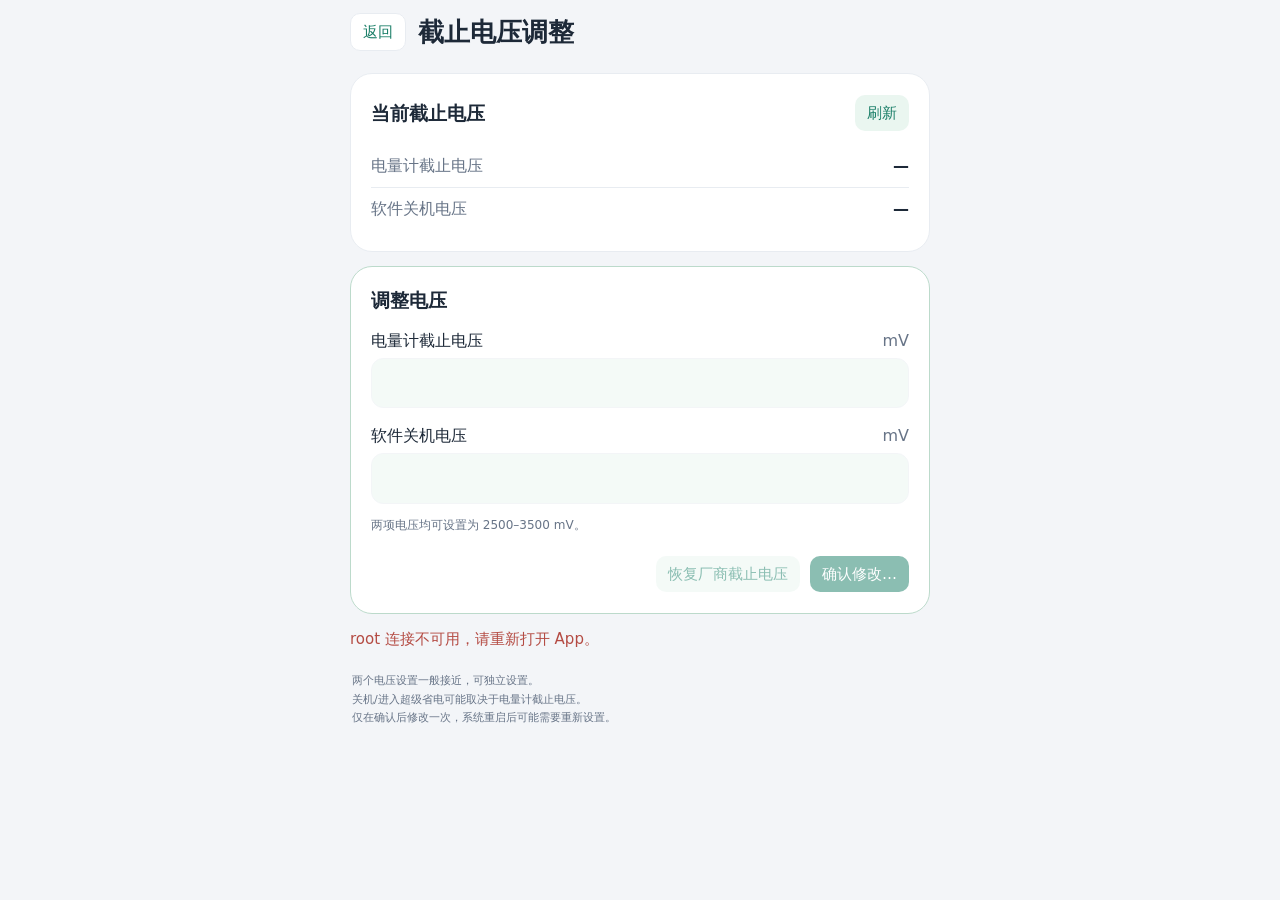
==== src/main/assets/webroot/cutoff/index.html @ ad28bd22 "发布 ACol 电池 1.3 源码" ====
<!doctype html>
<html lang="zh-CN">
<head>
  <meta charset="utf-8">
  <meta name="viewport" content="width=device-width,initial-scale=1,viewport-fit=cover">
  <meta name="color-scheme" content="light">
  <title>截止电压调整</title>
  <link rel="stylesheet" href="style.css?v=acol-1.3">
</head>
<body>
  <main>
    <header><div class="page-heading"><a class="back" href="../index.html">返回</a><h1>截止电压调整</h1></div></header>
    <section class="card" aria-labelledby="liveTitle">
      <div class="section-title"><h2 id="liveTitle">当前截止电压</h2><button id="refresh" type="button">刷新</button></div>
      <dl>
        <div><dt>电量计截止电压</dt><dd id="termLive">—</dd></div>
        <div><dt>软件关机电压</dt><dd id="shutdownLive">—</dd></div>
      </dl>
    </section>
    <section class="card primary" aria-labelledby="editTitle">
      <h2 id="editTitle">调整电压</h2>
      <form id="voltageForm">
        <label for="termInput">电量计截止电压 <span>mV</span></label>
        <input id="termInput" type="number" inputmode="numeric" min="2500" max="3500" step="1" required disabled>
        <label for="shutdownInput">软件关机电压 <span>mV</span></label>
        <input id="shutdownInput" type="number" inputmode="numeric" min="2500" max="3500" step="1" required disabled>
        <p class="note">两项电压均可设置为 2500–3500 mV。</p>
        <div class="actions"><button id="restore" type="button" disabled>恢复厂商截止电压</button><button id="apply" class="accent" type="submit" disabled>确认修改…</button></div>
      </form>
    </section>
    <p id="message" role="status" aria-live="polite"></p>
    <footer>两个电压设置一般接近，可独立设置。<br>关机/进入超级省电可能取决于电量计截止电压。<br>仅在确认后修改一次，系统重启后可能需要重新设置。</footer>
  </main>
  <dialog id="confirmation" aria-labelledby="confirmTitle">
    <h2 id="confirmTitle"></h2><p id="confirmText"></p>
    <div class="dialog-actions"><button id="cancel" type="button">取消</button><button id="confirm" class="accent" type="button">确定</button></div>
  </dialog>
  <dialog id="lowVoltageConfirmation" aria-labelledby="lowVoltageTitle">
    <h2 id="lowVoltageTitle">低电压风险确认</h2><p id="lowVoltageText"></p>
    <div class="dialog-actions"><button id="lowVoltageCancel" type="button">取消</button><button id="lowVoltageConfirm" type="button">确认应用</button></div>
  </dialog>
  <script type="module" src="app.js?v=acol-1.3"></script>
</body>
</html>
---- src/main/assets/webroot/cutoff/style.css ----
:root{font-family:system-ui,-apple-system,"Noto Sans SC",sans-serif;color:#1d2938;background:#f3f5f8;--card:#fff;--muted:#677487;--line:#e8ecf1;--accent:#197e67;--subtle:#eaf6f0;color-scheme:light}
*{box-sizing:border-box}body{margin:0}main{max-width:620px;margin:auto;padding:8px 20px calc(30px + env(safe-area-inset-bottom))}header{margin-bottom:25px}.eyebrow{font-size:12px;letter-spacing:.12em;color:var(--accent);font-weight:700}h1{font-size:28px;margin:10px 0}h2{font-size:17px;margin:0}.intro,.note,footer{color:var(--muted);line-height:1.65}.intro{font-size:14px}.card{background:var(--card);border:1px solid var(--line);border-radius:22px;padding:23px;margin-bottom:16px}.primary{border-color:#bcdacb}.section-title{display:flex;justify-content:space-between;align-items:center}button{font:inherit;font-size:13px;border:0;border-radius:10px;background:var(--subtle);color:var(--accent);padding:11px 15px;cursor:pointer}button:disabled,input:disabled{opacity:.5}input:focus-visible{outline:3px solid #5db39e;outline-offset:3px}button,button:focus,button:focus-visible,a:focus,a:focus-visible{outline:none;outline-offset:0}dl{margin:14px 0 0}dl>div{display:flex;justify-content:space-between;gap:14px;padding:13px 0;border-bottom:1px solid var(--line)}dl>div:last-child{border:0}dt{font-size:14px;color:var(--muted)}dd{font-size:14px;font-weight:600;margin:0;text-align:right}label{display:block;font-size:14px;margin:20px 0 8px}label span{float:right;color:var(--muted)}input[type=number]{width:100%;font:inherit;font-size:22px;color:inherit;background:var(--subtle);border:1px solid var(--line);border-radius:12px;padding:12px 14px}.note{font-size:12px;margin:12px 0 0}.actions,.dialog-actions{display:flex;gap:12px;justify-content:flex-end;margin-top:24px}.actions{flex-wrap:wrap}.dialog-actions{justify-content:space-between}.accent{background:var(--accent);color:white}#message{white-space:pre-wrap;font-size:13px;line-height:1.6;color:var(--accent)}#message.error{color:#b44b43}footer{font-size:11px;margin:22px 2px}dialog{color:inherit;background:var(--card);border:1px solid var(--line);border-radius:22px;padding:24px;width:min(390px,calc(100% - 36px));box-shadow:0 20px 90px #0003}dialog::backdrop{background:#12213188;backdrop-filter:blur(4px)}dialog>p{font-size:14px;line-height:1.75;white-space:pre-line}
.page-heading{display:flex;align-items:center;gap:14px}.page-heading h1{font-size:24px}.back{display:inline-flex;align-items:center;justify-content:center;flex-shrink:0;text-decoration:none;font-size:13px;border:1px solid var(--line);border-radius:10px;background:#fff;color:var(--accent);padding:10px 14px}.back:focus-visible{outline:none}

html,body{height:100%;overflow:hidden;overscroll-behavior:none;-webkit-text-size-adjust:100%;text-size-adjust:100%}
body{position:fixed;inset:0}
main{height:100vh;height:100dvh;overflow:hidden}

*{-webkit-tap-highlight-color:transparent;-webkit-touch-callout:none}body{-webkit-user-select:none;user-select:none}input{-webkit-user-select:text;user-select:text}

.dialog-actions button{color:#fff;font-weight:600;transition:none;appearance:none}
.dialog-actions #confirm,.dialog-actions #lowVoltageConfirm{background:#c4443f}
.dialog-actions #cancel,.dialog-actions #lowVoltageCancel{background:#078267}
.dialog-actions button:disabled{opacity:1}

/* Larger controls and tighter spacing; keep the fixed page height. */
header{margin-bottom:16px;padding-top:8px}
.page-heading{gap:12px}
.page-heading h1{font-size:26px;line-height:1.25;margin:8px 0}
h2{font-size:19px;line-height:1.3}
.card{padding:21.5px 20px;margin-bottom:14px}
button{font-size:15px;line-height:1.2;padding:9px 12px}
.back{font-size:15px;line-height:1.2;padding:9px 12px}
dl>div{gap:10px;padding:10px 0}
dt,dd{font-size:16px;line-height:1.35}
label{font-size:16px;line-height:1.3;margin:18px 0 6px}
input[type=number]{font-size:24px;line-height:1.2;padding:10px 14px}
.actions,.dialog-actions{gap:10px;margin-top:20px}
#message{font-size:15px;line-height:1.4}
dialog{padding:22px}
dialog>p{font-size:16px;line-height:1.6}

dt{white-space:nowrap}
dd .voltage-value{font-size:18px;line-height:1.5;white-space:nowrap}
dd .voltage-mode{font-size:15px;line-height:1.2;white-space:nowrap;margin-left:6px}
dd .voltage-mode::before{content:'· '}
@media(max-width:360px){
  dl>div{align-items:center;padding-top:8px;padding-bottom:8px}
  dd .voltage-value{display:block;line-height:1.2}
  dd .voltage-mode{display:block;margin:2px 0 0}
  dd .voltage-mode::before{content:none}
}

main{padding-top:0}
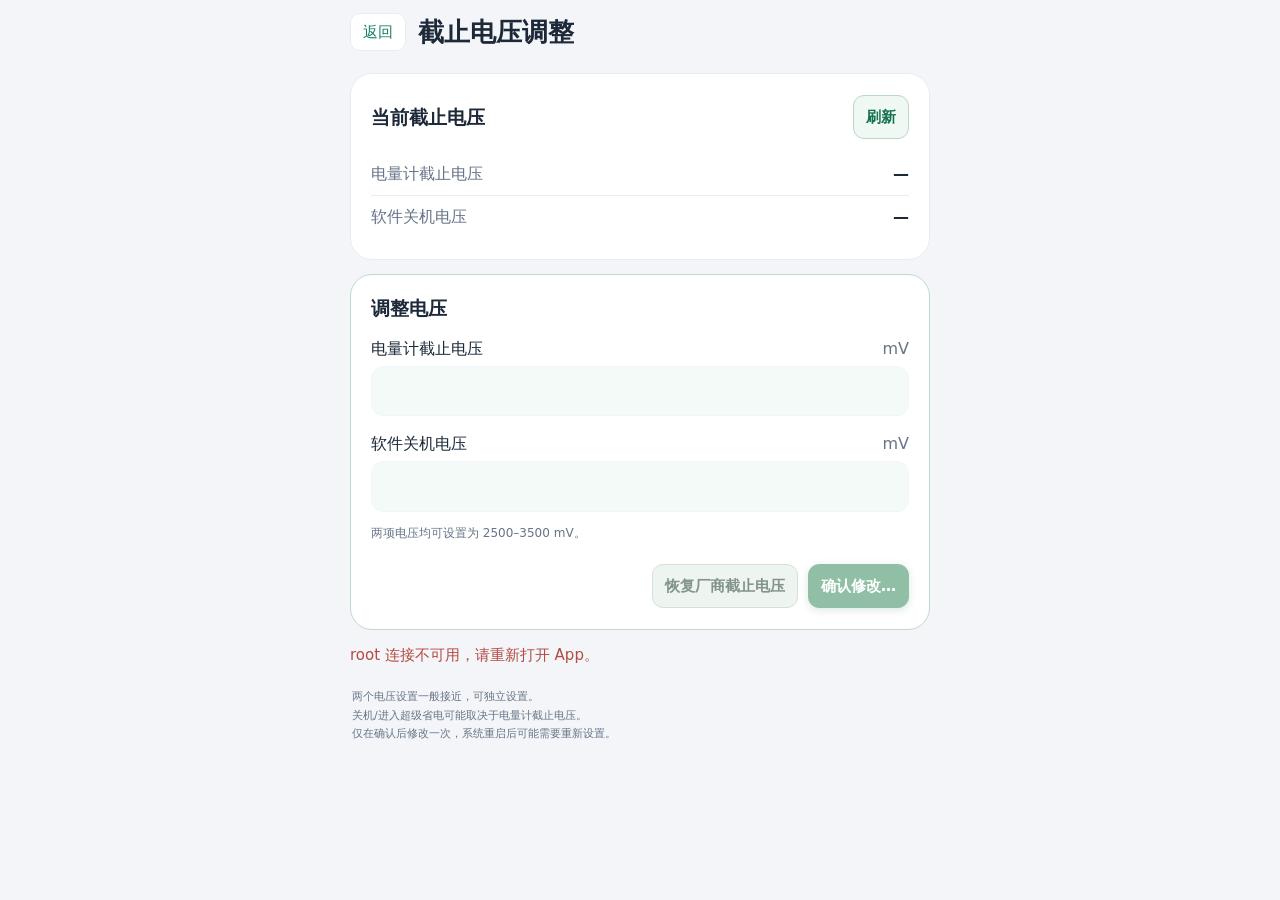
==== commit 3c1e3406: "发布 ACol 电池 1.3.2 源码" ====
--- a/src/main/assets/webroot/cutoff/index.html
+++ b/src/main/assets/webroot/cutoff/index.html
@@ -3,9 +3,10 @@
 <head>
   <meta charset="utf-8">
   <meta name="viewport" content="width=device-width,initial-scale=1,viewport-fit=cover">
-  <meta name="color-scheme" content="light">
+  <meta name="color-scheme" content="light dark">
+  <script>try{const p=JSON.parse(localStorage.getItem('acol.theme.preference'));document.documentElement.dataset.theme=(p?.step==='auto'||!p?.step)?(matchMedia('(prefers-color-scheme: dark)').matches?'dark':'light'):(p.dark?'dark':'light')}catch{document.documentElement.dataset.theme=matchMedia('(prefers-color-scheme: dark)').matches?'dark':'light'}</script>
   <title>截止电压调整</title>
-  <link rel="stylesheet" href="style.css?v=acol-1.3">
+  <link rel="stylesheet" href="style.css?v=acol-1.3.2">
 </head>
 <body>
   <main>
@@ -21,9 +22,9 @@
       <h2 id="editTitle">调整电压</h2>
       <form id="voltageForm">
         <label for="termInput">电量计截止电压 <span>mV</span></label>
-        <input id="termInput" type="number" inputmode="numeric" min="2500" max="3500" step="1" required disabled>
+        <input id="termInput" type="number" inputmode="none" min="2500" max="3500" step="1" required readonly aria-haspopup="dialog" disabled>
         <label for="shutdownInput">软件关机电压 <span>mV</span></label>
-        <input id="shutdownInput" type="number" inputmode="numeric" min="2500" max="3500" step="1" required disabled>
+        <input id="shutdownInput" type="number" inputmode="none" min="2500" max="3500" step="1" required readonly aria-haspopup="dialog" disabled>
         <p class="note">两项电压均可设置为 2500–3500 mV。</p>
         <div class="actions"><button id="restore" type="button" disabled>恢复厂商截止电压</button><button id="apply" class="accent" type="submit" disabled>确认修改…</button></div>
       </form>
@@ -39,6 +40,12 @@
     <h2 id="lowVoltageTitle">低电压风险确认</h2><p id="lowVoltageText"></p>
     <div class="dialog-actions"><button id="lowVoltageCancel" type="button">取消</button><button id="lowVoltageConfirm" type="button">确认应用</button></div>
   </dialog>
-  <script type="module" src="app.js?v=acol-1.3"></script>
+  <dialog id="cutoffKeypad" class="numeric-keypad" aria-labelledby="cutoffKeypadTitle">
+    <div class="keypad-heading"><h3 id="cutoffKeypadTitle">修改电压</h3><div class="keypad-heading-actions"><small id="cutoffKeypadRange" class="keypad-range"></small><button id="cutoffKeypadCancel" type="button" aria-label="取消修改">取消</button><button id="cutoffKeypadApply" class="keypad-apply" type="button">确认</button></div></div>
+    <div class="keypad-readout"><output id="cutoffKeypadValue"></output><span>mV</span></div>
+    <p id="cutoffKeypadError" class="keypad-error" role="status" hidden></p>
+    <div class="keypad-grid"><button type="button" data-key="sign" aria-label="切换正负号">−</button><button type="button" data-key="clear">清空</button><button type="button" data-key="backspace" aria-label="退格">⌫</button><button type="button" data-key="1">1</button><button type="button" data-key="2">2</button><button type="button" data-key="3">3</button><button type="button" data-key="4">4</button><button type="button" data-key="5">5</button><button type="button" data-key="6">6</button><button type="button" data-key="7">7</button><button type="button" data-key="8">8</button><button type="button" data-key="9">9</button><button type="button" data-key="00">00</button><button type="button" data-key="0">0</button><button type="button" data-key="dot">.</button></div>
+  </dialog>
+  <script type="module" src="app.js?v=acol-1.3.2"></script>
 </body>
 </html>
--- a/src/main/assets/webroot/cutoff/style.css
+++ b/src/main/assets/webroot/cutoff/style.css
@@ -1,4 +1,4 @@
-:root{font-family:system-ui,-apple-system,"Noto Sans SC",sans-serif;color:#1d2938;background:#f3f5f8;--card:#fff;--muted:#677487;--line:#e8ecf1;--accent:#197e67;--subtle:#eaf6f0;color-scheme:light}
+:root{font-family:system-ui,-apple-system,"Noto Sans SC",sans-serif;color:#1d2938;background:#f3f5f8;--card:#fff;--muted:#677487;--line:#e8ecf1;--accent:#197e67;--subtle:#eaf6f0;color-scheme:light dark}
 *{box-sizing:border-box}body{margin:0}main{max-width:620px;margin:auto;padding:8px 20px calc(30px + env(safe-area-inset-bottom))}header{margin-bottom:25px}.eyebrow{font-size:12px;letter-spacing:.12em;color:var(--accent);font-weight:700}h1{font-size:28px;margin:10px 0}h2{font-size:17px;margin:0}.intro,.note,footer{color:var(--muted);line-height:1.65}.intro{font-size:14px}.card{background:var(--card);border:1px solid var(--line);border-radius:22px;padding:23px;margin-bottom:16px}.primary{border-color:#bcdacb}.section-title{display:flex;justify-content:space-between;align-items:center}button{font:inherit;font-size:13px;border:0;border-radius:10px;background:var(--subtle);color:var(--accent);padding:11px 15px;cursor:pointer}button:disabled,input:disabled{opacity:.5}input:focus-visible{outline:3px solid #5db39e;outline-offset:3px}button,button:focus,button:focus-visible,a:focus,a:focus-visible{outline:none;outline-offset:0}dl{margin:14px 0 0}dl>div{display:flex;justify-content:space-between;gap:14px;padding:13px 0;border-bottom:1px solid var(--line)}dl>div:last-child{border:0}dt{font-size:14px;color:var(--muted)}dd{font-size:14px;font-weight:600;margin:0;text-align:right}label{display:block;font-size:14px;margin:20px 0 8px}label span{float:right;color:var(--muted)}input[type=number]{width:100%;font:inherit;font-size:22px;color:inherit;background:var(--subtle);border:1px solid var(--line);border-radius:12px;padding:12px 14px}.note{font-size:12px;margin:12px 0 0}.actions,.dialog-actions{display:flex;gap:12px;justify-content:flex-end;margin-top:24px}.actions{flex-wrap:wrap}.dialog-actions{justify-content:space-between}.accent{background:var(--accent);color:white}#message{white-space:pre-wrap;font-size:13px;line-height:1.6;color:var(--accent)}#message.error{color:#b44b43}footer{font-size:11px;margin:22px 2px}dialog{color:inherit;background:var(--card);border:1px solid var(--line);border-radius:22px;padding:24px;width:min(390px,calc(100% - 36px));box-shadow:0 20px 90px #0003}dialog::backdrop{background:#12213188;backdrop-filter:blur(4px)}dialog>p{font-size:14px;line-height:1.75;white-space:pre-line}
 .page-heading{display:flex;align-items:center;gap:14px}.page-heading h1{font-size:24px}.back{display:inline-flex;align-items:center;justify-content:center;flex-shrink:0;text-decoration:none;font-size:13px;border:1px solid var(--line);border-radius:10px;background:#fff;color:var(--accent);padding:10px 14px}.back:focus-visible{outline:none}
 
@@ -12,6 +12,19 @@
 .dialog-actions #confirm,.dialog-actions #lowVoltageConfirm{background:#c4443f}
 .dialog-actions #cancel,.dialog-actions #lowVoltageCancel{background:#078267}
 .dialog-actions button:disabled{opacity:1}
+
+:root[data-theme=dark]{color-scheme:dark;color:#e8f1ea;background:#000;--card:#080b09;--muted:#9aac9f;--line:#1b2920;--accent:#67dfa0;--subtle:#0c1b12}
+:root[data-theme=dark] body,:root[data-theme=dark] main{background:#000;color:#e8f1ea}
+:root[data-theme=dark] .card,:root[data-theme=dark] dialog{background:#080b09;border-color:#1b2920;color:#e8f1ea;box-shadow:none}
+:root[data-theme=dark] button,:root[data-theme=dark] .back{background:#0b110d;border-color:#23362a;color:#e8f1ea}
+:root[data-theme=dark] input[type=number]{background:#0a100c;border-color:#294333;color:#e8f1ea}
+:root[data-theme=dark] dl>div,:root[data-theme=dark] .line{border-color:#1d2a21}
+:root[data-theme=dark] .primary{border-color:#245638}
+:root[data-theme=dark] .intro,:root[data-theme=dark] .note,:root[data-theme=dark] footer,:root[data-theme=dark] dt{color:#9aac9f}
+:root[data-theme=dark] .page-heading h1,:root[data-theme=dark] h2,:root[data-theme=dark] h3{color:#e8f1ea}
+:root[data-theme=dark] #message{color:#75dfa4}
+:root[data-theme=dark] #message.error{color:#ff928b}
+:root[data-theme=dark] dialog::backdrop{background:#000b}
 
 /* Larger controls and tighter spacing; keep the fixed page height. */
 header{margin-bottom:16px;padding-top:8px}
@@ -42,3 +55,41 @@
 }
 
 main{padding-top:0}
+
+.section-title button,.actions>button{min-height:44px;border:1px solid #b8d8c8;border-radius:11px;font-weight:600}
+.section-title button{background:#f0f8f3;color:#16734f}
+.actions>#restore{background:#f0f8f3;color:#176e4d;border-color:#a9d1bb}
+.actions>#apply,.actions>#apply:active{background:#168255;color:#fff;border-color:#168255;box-shadow:0 2px 8px #087e4a36}
+.actions>button:active,.section-title button:active{filter:brightness(.92)}
+.actions>button:disabled{opacity:.78;box-shadow:none;cursor:default}
+.actions>#restore:disabled{background:#e9f2ec;color:#60766a;border-color:#c6d8cc}
+.actions>#apply:disabled{background:#72ae8e;color:#fff;border-color:#72ae8e}
+
+:root[data-theme=dark] .section-title button,:root[data-theme=dark] .actions>#restore{background:#102319;color:#b8e4c7;border-color:#397651}
+:root[data-theme=dark] .actions>#apply,:root[data-theme=dark] .actions>#apply:active{background:#67dfa0;color:#06140b;border-color:#67dfa0;box-shadow:0 2px 10px #67dfa044}
+:root[data-theme=dark] .actions>#restore:disabled{background:#0c1710;color:#8da998;border-color:#294333}
+:root[data-theme=dark] .actions>#apply:disabled{background:#285e41;color:#d8f4e2;border-color:#397651}
+
+.numeric-keypad{position:fixed;inset:auto 0 0;margin:0 auto;width:min(100%,420px);max-width:100%;max-height:calc(100dvh - 12px);overflow-y:auto;border-radius:18px 18px 0 0;padding:14px 14px calc(24px + env(safe-area-inset-bottom));touch-action:manipulation;--accent:#197e67;--subtle:#eaf6f0}
+.keypad-heading{display:flex;align-items:center;justify-content:space-between;gap:10px;margin-bottom:12px}
+.keypad-heading h3{font-size:14px;margin:0;min-width:0;flex:1}
+.keypad-heading-actions{display:flex;align-items:center;flex-shrink:0;gap:8px}
+.keypad-heading button{min-height:34px;padding:5px 10px;font-size:12px}
+.keypad-range{max-width:92px;color:var(--muted);font-size:10px;line-height:1.35;text-align:right;white-space:pre-line}
+.keypad-readout{display:flex;align-items:baseline;justify-content:flex-end;gap:8px;padding:10px 12px;margin-bottom:10px;border:1px solid #b8d8c8;border-radius:10px;background:var(--subtle)}
+.keypad-readout output{font-size:28px;line-height:1.4;font-weight:600;overflow:hidden;text-overflow:ellipsis}
+.keypad-readout span{font-size:13px;color:var(--muted)}
+.keypad-grid{display:grid;grid-template-columns:repeat(3,minmax(0,1fr));gap:6px}
+.keypad-grid button{min-height:44px;padding:6px;font-size:21px;border-radius:9px;background:var(--card);border:1px solid var(--line)}
+.keypad-grid button[data-key=clear]{font-size:13px}
+.keypad-grid button:nth-child(-n+3){background:#f6f8fb}
+.keypad-grid button:disabled{cursor:default;opacity:.28}
+.keypad-heading-actions #cutoffKeypadCancel{background:#f0f8f3;color:#176e4d;border-color:#a9d1bb}
+.keypad-heading-actions #cutoffKeypadApply,.keypad-heading-actions #cutoffKeypadApply:active{background:#168255;color:#fff;border-color:#168255;font-weight:600}
+.numeric-keypad .keypad-error{font-size:11px;line-height:1.5;color:#b44b43;margin:0 0 9px}
+:root[data-theme=dark] .numeric-keypad{--accent:#67dfa0;--subtle:#0c1b12}
+:root[data-theme=dark] .keypad-readout{background:#0c1b12;border-color:#245638}
+:root[data-theme=dark] .keypad-grid button{background:#0a100c;border-color:#294333;color:#e8f1ea}
+:root[data-theme=dark] .keypad-grid button:nth-child(-n+3){background:#101813}
+:root[data-theme=dark] .keypad-heading-actions #cutoffKeypadCancel{background:#102319;color:#b8e4c7;border-color:#397651}
+:root[data-theme=dark] .keypad-heading-actions #cutoffKeypadApply,:root[data-theme=dark] .keypad-heading-actions #cutoffKeypadApply:active{background:#67dfa0;color:#06140b;border-color:#67dfa0}
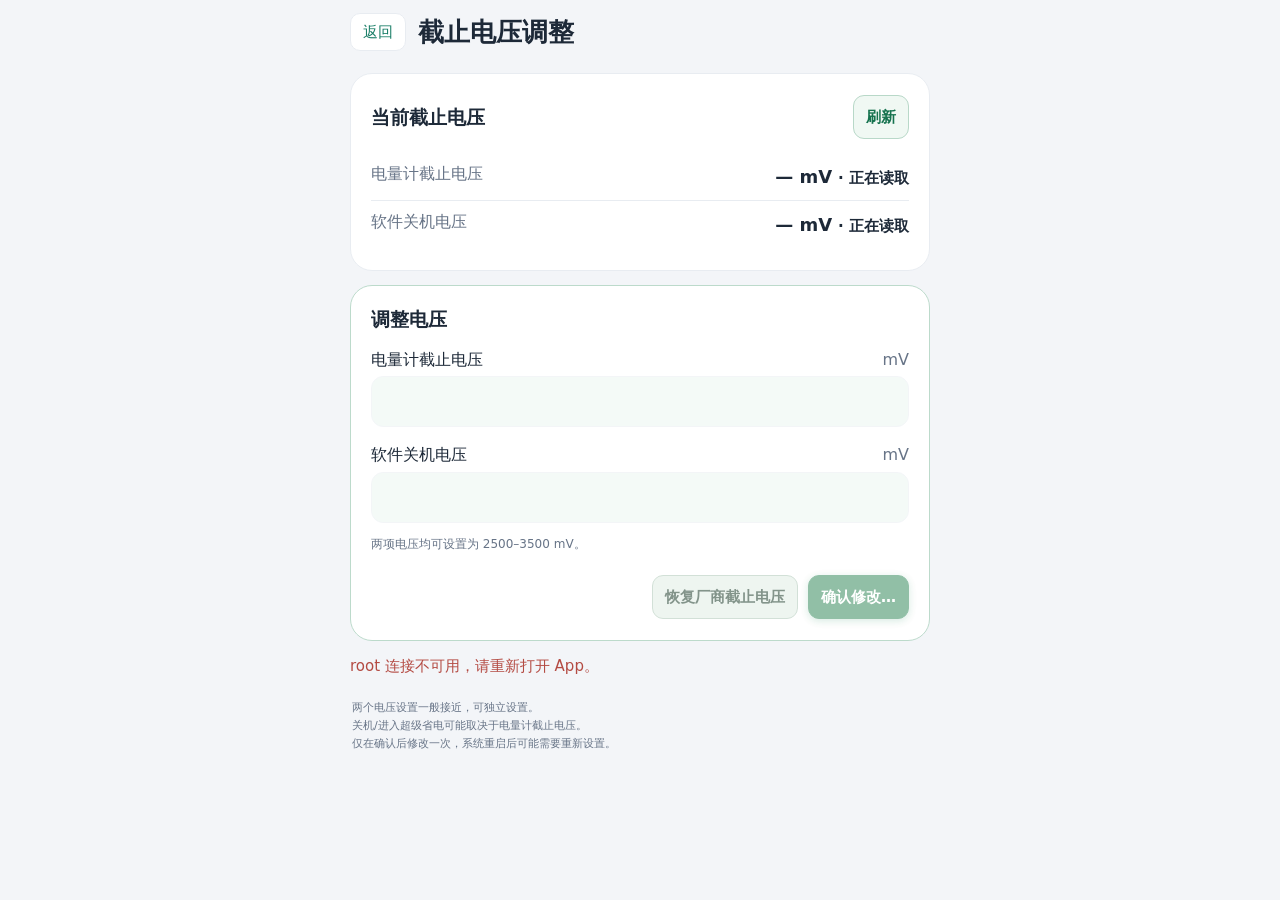
==== commit d2f685cc: "更新 ACol 电池源码和项目说明" ====
--- a/src/main/assets/webroot/cutoff/index.html
+++ b/src/main/assets/webroot/cutoff/index.html
@@ -1,51 +1,52 @@
-<!doctype html>
-<html lang="zh-CN">
-<head>
-  <meta charset="utf-8">
-  <meta name="viewport" content="width=device-width,initial-scale=1,viewport-fit=cover">
-  <meta name="color-scheme" content="light dark">
-  <script>try{const p=JSON.parse(localStorage.getItem('acol.theme.preference'));document.documentElement.dataset.theme=(p?.step==='auto'||!p?.step)?(matchMedia('(prefers-color-scheme: dark)').matches?'dark':'light'):(p.dark?'dark':'light')}catch{document.documentElement.dataset.theme=matchMedia('(prefers-color-scheme: dark)').matches?'dark':'light'}</script>
-  <title>截止电压调整</title>
-  <link rel="stylesheet" href="style.css?v=acol-1.3.2">
-</head>
-<body>
-  <main>
-    <header><div class="page-heading"><a class="back" href="../index.html">返回</a><h1>截止电压调整</h1></div></header>
-    <section class="card" aria-labelledby="liveTitle">
-      <div class="section-title"><h2 id="liveTitle">当前截止电压</h2><button id="refresh" type="button">刷新</button></div>
-      <dl>
-        <div><dt>电量计截止电压</dt><dd id="termLive">—</dd></div>
-        <div><dt>软件关机电压</dt><dd id="shutdownLive">—</dd></div>
-      </dl>
-    </section>
-    <section class="card primary" aria-labelledby="editTitle">
-      <h2 id="editTitle">调整电压</h2>
-      <form id="voltageForm">
-        <label for="termInput">电量计截止电压 <span>mV</span></label>
-        <input id="termInput" type="number" inputmode="none" min="2500" max="3500" step="1" required readonly aria-haspopup="dialog" disabled>
-        <label for="shutdownInput">软件关机电压 <span>mV</span></label>
-        <input id="shutdownInput" type="number" inputmode="none" min="2500" max="3500" step="1" required readonly aria-haspopup="dialog" disabled>
-        <p class="note">两项电压均可设置为 2500–3500 mV。</p>
-        <div class="actions"><button id="restore" type="button" disabled>恢复厂商截止电压</button><button id="apply" class="accent" type="submit" disabled>确认修改…</button></div>
-      </form>
-    </section>
-    <p id="message" role="status" aria-live="polite"></p>
-    <footer>两个电压设置一般接近，可独立设置。<br>关机/进入超级省电可能取决于电量计截止电压。<br>仅在确认后修改一次，系统重启后可能需要重新设置。</footer>
-  </main>
-  <dialog id="confirmation" aria-labelledby="confirmTitle">
-    <h2 id="confirmTitle"></h2><p id="confirmText"></p>
-    <div class="dialog-actions"><button id="cancel" type="button">取消</button><button id="confirm" class="accent" type="button">确定</button></div>
-  </dialog>
-  <dialog id="lowVoltageConfirmation" aria-labelledby="lowVoltageTitle">
-    <h2 id="lowVoltageTitle">低电压风险确认</h2><p id="lowVoltageText"></p>
-    <div class="dialog-actions"><button id="lowVoltageCancel" type="button">取消</button><button id="lowVoltageConfirm" type="button">确认应用</button></div>
-  </dialog>
-  <dialog id="cutoffKeypad" class="numeric-keypad" aria-labelledby="cutoffKeypadTitle">
-    <div class="keypad-heading"><h3 id="cutoffKeypadTitle">修改电压</h3><div class="keypad-heading-actions"><small id="cutoffKeypadRange" class="keypad-range"></small><button id="cutoffKeypadCancel" type="button" aria-label="取消修改">取消</button><button id="cutoffKeypadApply" class="keypad-apply" type="button">确认</button></div></div>
-    <div class="keypad-readout"><output id="cutoffKeypadValue"></output><span>mV</span></div>
-    <p id="cutoffKeypadError" class="keypad-error" role="status" hidden></p>
-    <div class="keypad-grid"><button type="button" data-key="sign" aria-label="切换正负号">−</button><button type="button" data-key="clear">清空</button><button type="button" data-key="backspace" aria-label="退格">⌫</button><button type="button" data-key="1">1</button><button type="button" data-key="2">2</button><button type="button" data-key="3">3</button><button type="button" data-key="4">4</button><button type="button" data-key="5">5</button><button type="button" data-key="6">6</button><button type="button" data-key="7">7</button><button type="button" data-key="8">8</button><button type="button" data-key="9">9</button><button type="button" data-key="00">00</button><button type="button" data-key="0">0</button><button type="button" data-key="dot">.</button></div>
-  </dialog>
-  <script type="module" src="app.js?v=acol-1.3.2"></script>
-</body>
-</html>
+<!doctype html>
+<html lang="zh-CN">
+<head>
+  <meta charset="utf-8">
+  <meta name="viewport" content="width=device-width,initial-scale=1,viewport-fit=cover">
+  <meta name="color-scheme" content="light dark">
+  <script>const systemDark=()=>{try{const d=window.AcoNative?.isSystemDark?.();if(typeof d==='boolean')return d}catch{}return matchMedia('(prefers-color-scheme: dark)').matches};try{const p=JSON.parse(localStorage.getItem('acol.theme.preference'));document.documentElement.dataset.theme=(p?.step==='auto'||!p?.step)?(systemDark()?'dark':'light'):(p.dark?'dark':'light')}catch{document.documentElement.dataset.theme=systemDark()?'dark':'light'}</script>
+  <title>截止电压调整</title>
+  <script>try{if(window.parent!==window&&new URLSearchParams(location.search).get('embedded')==='1'){const theme=window.parent.document.documentElement.dataset.theme;if(theme)document.documentElement.dataset.theme=theme}}catch{}document.documentElement.style.colorScheme=document.documentElement.dataset.theme==='dark'?'dark':'light';</script>
+  <link rel="stylesheet" href="style.css?v=acol-2.0">
+</head>
+<body>
+  <main>
+    <header><div class="page-heading"><a class="back" href="../index.html">返回</a><h1>截止电压调整</h1></div><button class="page-home" type="button" aria-label="返回主页" title="返回主页"><svg viewBox="0 0 24 24" aria-hidden="true"><path d="m3 10 9-7 9 7M5 9v11h5v-7h4v7h5V9"/></svg></button></header>
+    <section class="card" aria-labelledby="liveTitle">
+      <div class="section-title"><h2 id="liveTitle">当前截止电压</h2><button id="refresh" type="button">刷新</button></div>
+      <dl>
+        <div><dt>电量计截止电压</dt><dd id="termLive"><span class="voltage-value">— mV</span><span class="voltage-mode">正在读取</span></dd></div>
+        <div><dt>软件关机电压</dt><dd id="shutdownLive"><span class="voltage-value">— mV</span><span class="voltage-mode">正在读取</span></dd></div>
+      </dl>
+    </section>
+    <section class="card primary" aria-labelledby="editTitle">
+      <h2 id="editTitle">调整电压</h2>
+      <form id="voltageForm">
+        <label for="termInput">电量计截止电压 <span>mV</span></label>
+        <input id="termInput" type="number" inputmode="none" min="2500" max="3500" step="1" required readonly aria-haspopup="dialog" disabled>
+        <label for="shutdownInput">软件关机电压 <span>mV</span></label>
+        <input id="shutdownInput" type="number" inputmode="none" min="2500" max="3500" step="1" required readonly aria-haspopup="dialog" disabled>
+        <p class="note">两项电压均可设置为 2500–3500 mV。</p>
+        <div class="actions"><button id="restore" type="button" disabled>恢复厂商截止电压</button><button id="apply" class="accent" type="submit" disabled>确认修改…</button></div>
+      </form>
+    </section>
+    <p id="message" role="status" aria-live="polite"></p>
+    <footer>两个电压设置一般接近，可独立设置。<br>关机/进入超级省电可能取决于电量计截止电压。<br>仅在确认后修改一次，系统重启后可能需要重新设置。</footer>
+  </main>
+  <dialog id="confirmation" aria-labelledby="confirmTitle">
+    <h2 id="confirmTitle"></h2><p id="confirmText"></p>
+    <div class="dialog-actions"><button id="cancel" type="button">取消</button><button id="confirm" class="accent" type="button">确定</button></div>
+  </dialog>
+  <dialog id="lowVoltageConfirmation" aria-labelledby="lowVoltageTitle">
+    <h2 id="lowVoltageTitle">低电压风险确认</h2><p id="lowVoltageText"></p>
+    <div class="dialog-actions"><button id="lowVoltageCancel" type="button">取消</button><button id="lowVoltageConfirm" type="button">确认应用</button></div>
+  </dialog>
+  <dialog id="cutoffKeypad" class="numeric-keypad" aria-labelledby="cutoffKeypadTitle">
+    <div class="keypad-heading"><h3 id="cutoffKeypadTitle">修改电压</h3><div class="keypad-heading-actions"><small id="cutoffKeypadRange" class="keypad-range"></small><button id="cutoffKeypadCancel" type="button" aria-label="取消修改">取消</button><button id="cutoffKeypadApply" class="keypad-apply" type="button">确认</button></div></div>
+    <div class="keypad-readout"><output id="cutoffKeypadValue"></output><span>mV</span></div>
+    <p id="cutoffKeypadError" class="keypad-error" role="status" hidden></p>
+    <div class="keypad-grid"><button type="button" data-key="sign" aria-label="切换正负号">−</button><button type="button" data-key="clear">清空</button><button type="button" data-key="backspace" aria-label="退格">⌫</button><button type="button" data-key="1">1</button><button type="button" data-key="2">2</button><button type="button" data-key="3">3</button><button type="button" data-key="4">4</button><button type="button" data-key="5">5</button><button type="button" data-key="6">6</button><button type="button" data-key="7">7</button><button type="button" data-key="8">8</button><button type="button" data-key="9">9</button><button type="button" data-key="00">00</button><button type="button" data-key="0">0</button><button type="button" data-key="dot">.</button></div>
+  </dialog>
+  <script type="module" src="app.js?v=acol-2.0"></script>
+</body>
+</html>
--- a/src/main/assets/webroot/cutoff/style.css
+++ b/src/main/assets/webroot/cutoff/style.css
@@ -3,6 +3,7 @@
 .page-heading{display:flex;align-items:center;gap:14px}.page-heading h1{font-size:24px}.back{display:inline-flex;align-items:center;justify-content:center;flex-shrink:0;text-decoration:none;font-size:13px;border:1px solid var(--line);border-radius:10px;background:#fff;color:var(--accent);padding:10px 14px}.back:focus-visible{outline:none}
 
 html,body{height:100%;overflow:hidden;overscroll-behavior:none;-webkit-text-size-adjust:100%;text-size-adjust:100%}
+html[data-theme-changing] *,html[data-theme-changing] *::before,html[data-theme-changing] *::after{transition:none!important;animation:none!important}
 body{position:fixed;inset:0}
 main{height:100vh;height:100dvh;overflow:hidden}
 
@@ -93,3 +94,10 @@
 :root[data-theme=dark] .keypad-grid button:nth-child(-n+3){background:#101813}
 :root[data-theme=dark] .keypad-heading-actions #cutoffKeypadCancel{background:#102319;color:#b8e4c7;border-color:#397651}
 :root[data-theme=dark] .keypad-heading-actions #cutoffKeypadApply,:root[data-theme=dark] .keypad-heading-actions #cutoffKeypadApply:active{background:#67dfa0;color:#06140b;border-color:#67dfa0}
+
+main>header{display:flex;align-items:center;justify-content:space-between;gap:8px}
+main>header .page-heading{min-width:0}
+button.page-home{display:inline-flex;align-items:center;justify-content:center;flex:0 0 36px;width:36px;height:36px;min-height:36px;padding:7px;border:0;background:transparent;color:var(--accent)}
+.page-home svg{display:block;width:22px;height:22px;fill:none;stroke:currentColor;stroke-width:1.8;stroke-linecap:round;stroke-linejoin:round}
+
+.page-home[hidden]{display:none!important}
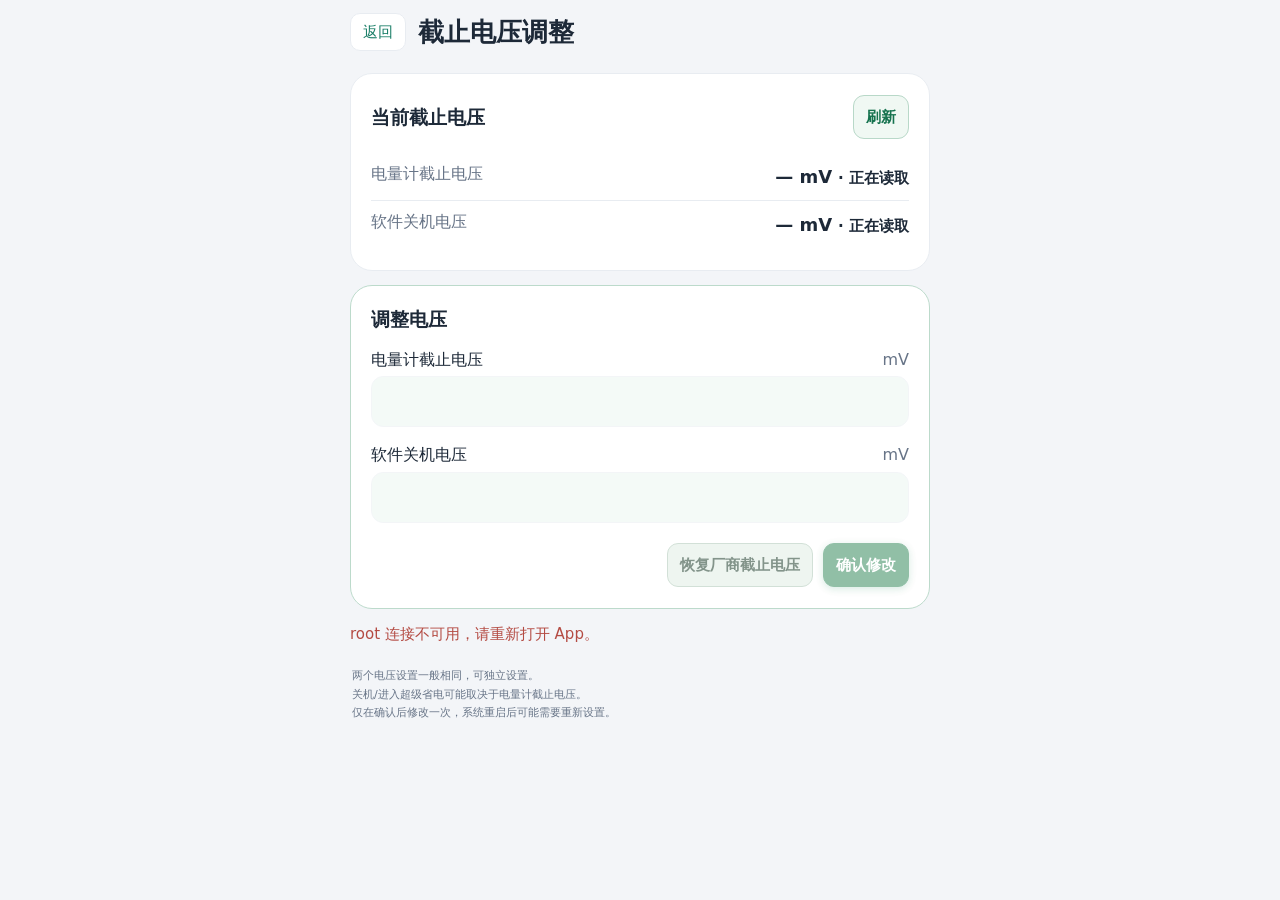
==== commit 133b42c0: "2.1" ====
--- a/src/main/assets/webroot/cutoff/index.html
+++ b/src/main/assets/webroot/cutoff/index.html
@@ -1,52 +1,51 @@
-<!doctype html>
-<html lang="zh-CN">
-<head>
-  <meta charset="utf-8">
-  <meta name="viewport" content="width=device-width,initial-scale=1,viewport-fit=cover">
-  <meta name="color-scheme" content="light dark">
-  <script>const systemDark=()=>{try{const d=window.AcoNative?.isSystemDark?.();if(typeof d==='boolean')return d}catch{}return matchMedia('(prefers-color-scheme: dark)').matches};try{const p=JSON.parse(localStorage.getItem('acol.theme.preference'));document.documentElement.dataset.theme=(p?.step==='auto'||!p?.step)?(systemDark()?'dark':'light'):(p.dark?'dark':'light')}catch{document.documentElement.dataset.theme=systemDark()?'dark':'light'}</script>
-  <title>截止电压调整</title>
-  <script>try{if(window.parent!==window&&new URLSearchParams(location.search).get('embedded')==='1'){const theme=window.parent.document.documentElement.dataset.theme;if(theme)document.documentElement.dataset.theme=theme}}catch{}document.documentElement.style.colorScheme=document.documentElement.dataset.theme==='dark'?'dark':'light';</script>
-  <link rel="stylesheet" href="style.css?v=acol-2.0">
-</head>
-<body>
-  <main>
-    <header><div class="page-heading"><a class="back" href="../index.html">返回</a><h1>截止电压调整</h1></div><button class="page-home" type="button" aria-label="返回主页" title="返回主页"><svg viewBox="0 0 24 24" aria-hidden="true"><path d="m3 10 9-7 9 7M5 9v11h5v-7h4v7h5V9"/></svg></button></header>
-    <section class="card" aria-labelledby="liveTitle">
-      <div class="section-title"><h2 id="liveTitle">当前截止电压</h2><button id="refresh" type="button">刷新</button></div>
-      <dl>
-        <div><dt>电量计截止电压</dt><dd id="termLive"><span class="voltage-value">— mV</span><span class="voltage-mode">正在读取</span></dd></div>
-        <div><dt>软件关机电压</dt><dd id="shutdownLive"><span class="voltage-value">— mV</span><span class="voltage-mode">正在读取</span></dd></div>
-      </dl>
-    </section>
-    <section class="card primary" aria-labelledby="editTitle">
-      <h2 id="editTitle">调整电压</h2>
-      <form id="voltageForm">
-        <label for="termInput">电量计截止电压 <span>mV</span></label>
-        <input id="termInput" type="number" inputmode="none" min="2500" max="3500" step="1" required readonly aria-haspopup="dialog" disabled>
-        <label for="shutdownInput">软件关机电压 <span>mV</span></label>
-        <input id="shutdownInput" type="number" inputmode="none" min="2500" max="3500" step="1" required readonly aria-haspopup="dialog" disabled>
-        <p class="note">两项电压均可设置为 2500–3500 mV。</p>
-        <div class="actions"><button id="restore" type="button" disabled>恢复厂商截止电压</button><button id="apply" class="accent" type="submit" disabled>确认修改…</button></div>
-      </form>
-    </section>
-    <p id="message" role="status" aria-live="polite"></p>
-    <footer>两个电压设置一般接近，可独立设置。<br>关机/进入超级省电可能取决于电量计截止电压。<br>仅在确认后修改一次，系统重启后可能需要重新设置。</footer>
-  </main>
-  <dialog id="confirmation" aria-labelledby="confirmTitle">
-    <h2 id="confirmTitle"></h2><p id="confirmText"></p>
-    <div class="dialog-actions"><button id="cancel" type="button">取消</button><button id="confirm" class="accent" type="button">确定</button></div>
-  </dialog>
-  <dialog id="lowVoltageConfirmation" aria-labelledby="lowVoltageTitle">
-    <h2 id="lowVoltageTitle">低电压风险确认</h2><p id="lowVoltageText"></p>
-    <div class="dialog-actions"><button id="lowVoltageCancel" type="button">取消</button><button id="lowVoltageConfirm" type="button">确认应用</button></div>
-  </dialog>
-  <dialog id="cutoffKeypad" class="numeric-keypad" aria-labelledby="cutoffKeypadTitle">
-    <div class="keypad-heading"><h3 id="cutoffKeypadTitle">修改电压</h3><div class="keypad-heading-actions"><small id="cutoffKeypadRange" class="keypad-range"></small><button id="cutoffKeypadCancel" type="button" aria-label="取消修改">取消</button><button id="cutoffKeypadApply" class="keypad-apply" type="button">确认</button></div></div>
-    <div class="keypad-readout"><output id="cutoffKeypadValue"></output><span>mV</span></div>
-    <p id="cutoffKeypadError" class="keypad-error" role="status" hidden></p>
-    <div class="keypad-grid"><button type="button" data-key="sign" aria-label="切换正负号">−</button><button type="button" data-key="clear">清空</button><button type="button" data-key="backspace" aria-label="退格">⌫</button><button type="button" data-key="1">1</button><button type="button" data-key="2">2</button><button type="button" data-key="3">3</button><button type="button" data-key="4">4</button><button type="button" data-key="5">5</button><button type="button" data-key="6">6</button><button type="button" data-key="7">7</button><button type="button" data-key="8">8</button><button type="button" data-key="9">9</button><button type="button" data-key="00">00</button><button type="button" data-key="0">0</button><button type="button" data-key="dot">.</button></div>
-  </dialog>
-  <script type="module" src="app.js?v=acol-2.0"></script>
-</body>
-</html>
+<!doctype html>
+<html lang="zh-CN">
+<head>
+  <meta charset="utf-8">
+  <meta name="viewport" content="width=device-width,initial-scale=1,viewport-fit=cover">
+  <meta name="color-scheme" content="light dark">
+  <script>const systemDark=()=>{try{const d=window.AcoNative?.isSystemDark?.();if(typeof d==='boolean')return d}catch{}return matchMedia('(prefers-color-scheme: dark)').matches};try{const p=JSON.parse(localStorage.getItem('acol.theme.preference'));document.documentElement.dataset.theme=(p?.step==='auto'||!p?.step)?(systemDark()?'dark':'light'):(p.dark?'dark':'light')}catch{document.documentElement.dataset.theme=systemDark()?'dark':'light'}</script>
+  <title>截止电压调整</title>
+  <script>try{if(window.parent!==window&&new URLSearchParams(location.search).get('embedded')==='1'){const theme=window.parent.document.documentElement.dataset.theme;if(theme)document.documentElement.dataset.theme=theme}}catch{}document.documentElement.style.colorScheme=document.documentElement.dataset.theme==='dark'?'dark':'light';</script>
+  <link rel="stylesheet" href="style.css?v=acol-2.1">
+</head>
+<body>
+  <main>
+    <header><div class="page-heading"><a class="back" href="../index.html">返回</a><h1>截止电压调整</h1></div><button class="page-home" type="button" aria-label="返回主页" title="返回主页"><svg viewBox="0 0 24 24" aria-hidden="true"><path d="m3 10 9-7 9 7M5 9v11h5v-7h4v7h5V9"/></svg></button></header>
+    <section class="card" aria-labelledby="liveTitle">
+      <div class="section-title"><h2 id="liveTitle">当前截止电压</h2><button id="refresh" type="button">刷新</button></div>
+      <dl>
+        <div><dt>电量计截止电压</dt><dd id="termLive"><span class="voltage-value">— mV</span><span class="voltage-mode">正在读取</span></dd></div>
+        <div><dt>软件关机电压</dt><dd id="shutdownLive"><span class="voltage-value">— mV</span><span class="voltage-mode">正在读取</span></dd></div>
+      </dl>
+    </section>
+    <section class="card primary" aria-labelledby="editTitle">
+      <h2 id="editTitle">调整电压</h2>
+      <form id="voltageForm">
+        <label for="termInput">电量计截止电压 <span>mV</span></label>
+        <input id="termInput" type="number" inputmode="none" min="2600" max="3400" step="1" required readonly aria-haspopup="dialog" disabled>
+        <label for="shutdownInput">软件关机电压 <span>mV</span></label>
+        <input id="shutdownInput" type="number" inputmode="none" min="2600" max="3400" step="1" required readonly aria-haspopup="dialog" disabled>
+        <div class="actions"><button id="restore" type="button" disabled>恢复厂商截止电压</button><button id="apply" class="accent" type="submit" disabled>确认修改</button></div>
+      </form>
+    </section>
+    <p id="message" role="status" aria-live="polite"></p>
+    <footer>两个电压设置一般相同，可独立设置。<br>关机/进入超级省电可能取决于电量计截止电压。<br>仅在确认后修改一次，系统重启后可能需要重新设置。</footer>
+  </main>
+  <dialog id="confirmation" aria-labelledby="confirmTitle">
+    <h2 id="confirmTitle"></h2><p id="confirmText"></p>
+    <div class="dialog-actions"><button id="cancel" type="button">取消</button><button id="confirm" class="accent" type="button">确定</button></div>
+  </dialog>
+  <dialog id="lowVoltageConfirmation" aria-labelledby="lowVoltageTitle">
+    <h2 id="lowVoltageTitle">低电压风险确认</h2><p id="lowVoltageText"></p>
+    <div class="dialog-actions"><button id="lowVoltageCancel" type="button">取消</button><button id="lowVoltageConfirm" type="button">确认应用</button></div>
+  </dialog>
+  <dialog id="cutoffKeypad" class="numeric-keypad" aria-labelledby="cutoffKeypadTitle">
+    <div class="keypad-heading"><h3 id="cutoffKeypadTitle">修改电压</h3><div class="keypad-heading-actions"><small id="cutoffKeypadRange" class="keypad-range"></small><button id="cutoffKeypadCancel" type="button" aria-label="取消修改">取消</button><button id="cutoffKeypadApply" class="keypad-apply" type="button">确认</button></div></div>
+    <div class="keypad-readout"><output id="cutoffKeypadValue"></output><span>mV</span></div>
+    <p id="cutoffKeypadError" class="keypad-error" role="status" hidden></p>
+    <div class="keypad-grid"><button type="button" data-key="sign" aria-label="切换正负号">−</button><button type="button" data-key="clear">清空</button><button type="button" data-key="backspace" aria-label="退格">⌫</button><button type="button" data-key="1">1</button><button type="button" data-key="2">2</button><button type="button" data-key="3">3</button><button type="button" data-key="4">4</button><button type="button" data-key="5">5</button><button type="button" data-key="6">6</button><button type="button" data-key="7">7</button><button type="button" data-key="8">8</button><button type="button" data-key="9">9</button><button type="button" data-key="00">00</button><button type="button" data-key="0">0</button><button type="button" data-key="dot">.</button></div>
+  </dialog>
+  <script type="module" src="app.js?v=acol-2.1"></script>
+</body>
+</html>
--- a/src/main/assets/webroot/cutoff/style.css
+++ b/src/main/assets/webroot/cutoff/style.css
@@ -1,103 +1,103 @@
-:root{font-family:system-ui,-apple-system,"Noto Sans SC",sans-serif;color:#1d2938;background:#f3f5f8;--card:#fff;--muted:#677487;--line:#e8ecf1;--accent:#197e67;--subtle:#eaf6f0;color-scheme:light dark}
-*{box-sizing:border-box}body{margin:0}main{max-width:620px;margin:auto;padding:8px 20px calc(30px + env(safe-area-inset-bottom))}header{margin-bottom:25px}.eyebrow{font-size:12px;letter-spacing:.12em;color:var(--accent);font-weight:700}h1{font-size:28px;margin:10px 0}h2{font-size:17px;margin:0}.intro,.note,footer{color:var(--muted);line-height:1.65}.intro{font-size:14px}.card{background:var(--card);border:1px solid var(--line);border-radius:22px;padding:23px;margin-bottom:16px}.primary{border-color:#bcdacb}.section-title{display:flex;justify-content:space-between;align-items:center}button{font:inherit;font-size:13px;border:0;border-radius:10px;background:var(--subtle);color:var(--accent);padding:11px 15px;cursor:pointer}button:disabled,input:disabled{opacity:.5}input:focus-visible{outline:3px solid #5db39e;outline-offset:3px}button,button:focus,button:focus-visible,a:focus,a:focus-visible{outline:none;outline-offset:0}dl{margin:14px 0 0}dl>div{display:flex;justify-content:space-between;gap:14px;padding:13px 0;border-bottom:1px solid var(--line)}dl>div:last-child{border:0}dt{font-size:14px;color:var(--muted)}dd{font-size:14px;font-weight:600;margin:0;text-align:right}label{display:block;font-size:14px;margin:20px 0 8px}label span{float:right;color:var(--muted)}input[type=number]{width:100%;font:inherit;font-size:22px;color:inherit;background:var(--subtle);border:1px solid var(--line);border-radius:12px;padding:12px 14px}.note{font-size:12px;margin:12px 0 0}.actions,.dialog-actions{display:flex;gap:12px;justify-content:flex-end;margin-top:24px}.actions{flex-wrap:wrap}.dialog-actions{justify-content:space-between}.accent{background:var(--accent);color:white}#message{white-space:pre-wrap;font-size:13px;line-height:1.6;color:var(--accent)}#message.error{color:#b44b43}footer{font-size:11px;margin:22px 2px}dialog{color:inherit;background:var(--card);border:1px solid var(--line);border-radius:22px;padding:24px;width:min(390px,calc(100% - 36px));box-shadow:0 20px 90px #0003}dialog::backdrop{background:#12213188;backdrop-filter:blur(4px)}dialog>p{font-size:14px;line-height:1.75;white-space:pre-line}
-.page-heading{display:flex;align-items:center;gap:14px}.page-heading h1{font-size:24px}.back{display:inline-flex;align-items:center;justify-content:center;flex-shrink:0;text-decoration:none;font-size:13px;border:1px solid var(--line);border-radius:10px;background:#fff;color:var(--accent);padding:10px 14px}.back:focus-visible{outline:none}
-
-html,body{height:100%;overflow:hidden;overscroll-behavior:none;-webkit-text-size-adjust:100%;text-size-adjust:100%}
-html[data-theme-changing] *,html[data-theme-changing] *::before,html[data-theme-changing] *::after{transition:none!important;animation:none!important}
-body{position:fixed;inset:0}
-main{height:100vh;height:100dvh;overflow:hidden}
-
-*{-webkit-tap-highlight-color:transparent;-webkit-touch-callout:none}body{-webkit-user-select:none;user-select:none}input{-webkit-user-select:text;user-select:text}
-
-.dialog-actions button{color:#fff;font-weight:600;transition:none;appearance:none}
-.dialog-actions #confirm,.dialog-actions #lowVoltageConfirm{background:#c4443f}
-.dialog-actions #cancel,.dialog-actions #lowVoltageCancel{background:#078267}
-.dialog-actions button:disabled{opacity:1}
-
-:root[data-theme=dark]{color-scheme:dark;color:#e8f1ea;background:#000;--card:#080b09;--muted:#9aac9f;--line:#1b2920;--accent:#67dfa0;--subtle:#0c1b12}
-:root[data-theme=dark] body,:root[data-theme=dark] main{background:#000;color:#e8f1ea}
-:root[data-theme=dark] .card,:root[data-theme=dark] dialog{background:#080b09;border-color:#1b2920;color:#e8f1ea;box-shadow:none}
-:root[data-theme=dark] button,:root[data-theme=dark] .back{background:#0b110d;border-color:#23362a;color:#e8f1ea}
-:root[data-theme=dark] input[type=number]{background:#0a100c;border-color:#294333;color:#e8f1ea}
-:root[data-theme=dark] dl>div,:root[data-theme=dark] .line{border-color:#1d2a21}
-:root[data-theme=dark] .primary{border-color:#245638}
-:root[data-theme=dark] .intro,:root[data-theme=dark] .note,:root[data-theme=dark] footer,:root[data-theme=dark] dt{color:#9aac9f}
-:root[data-theme=dark] .page-heading h1,:root[data-theme=dark] h2,:root[data-theme=dark] h3{color:#e8f1ea}
-:root[data-theme=dark] #message{color:#75dfa4}
-:root[data-theme=dark] #message.error{color:#ff928b}
-:root[data-theme=dark] dialog::backdrop{background:#000b}
-
-/* Larger controls and tighter spacing; keep the fixed page height. */
-header{margin-bottom:16px;padding-top:8px}
-.page-heading{gap:12px}
-.page-heading h1{font-size:26px;line-height:1.25;margin:8px 0}
-h2{font-size:19px;line-height:1.3}
-.card{padding:21.5px 20px;margin-bottom:14px}
-button{font-size:15px;line-height:1.2;padding:9px 12px}
-.back{font-size:15px;line-height:1.2;padding:9px 12px}
-dl>div{gap:10px;padding:10px 0}
-dt,dd{font-size:16px;line-height:1.35}
-label{font-size:16px;line-height:1.3;margin:18px 0 6px}
-input[type=number]{font-size:24px;line-height:1.2;padding:10px 14px}
-.actions,.dialog-actions{gap:10px;margin-top:20px}
-#message{font-size:15px;line-height:1.4}
-dialog{padding:22px}
-dialog>p{font-size:16px;line-height:1.6}
-
-dt{white-space:nowrap}
-dd .voltage-value{font-size:18px;line-height:1.5;white-space:nowrap}
-dd .voltage-mode{font-size:15px;line-height:1.2;white-space:nowrap;margin-left:6px}
-dd .voltage-mode::before{content:'· '}
-@media(max-width:360px){
-  dl>div{align-items:center;padding-top:8px;padding-bottom:8px}
-  dd .voltage-value{display:block;line-height:1.2}
-  dd .voltage-mode{display:block;margin:2px 0 0}
-  dd .voltage-mode::before{content:none}
-}
-
-main{padding-top:0}
-
-.section-title button,.actions>button{min-height:44px;border:1px solid #b8d8c8;border-radius:11px;font-weight:600}
-.section-title button{background:#f0f8f3;color:#16734f}
-.actions>#restore{background:#f0f8f3;color:#176e4d;border-color:#a9d1bb}
-.actions>#apply,.actions>#apply:active{background:#168255;color:#fff;border-color:#168255;box-shadow:0 2px 8px #087e4a36}
-.actions>button:active,.section-title button:active{filter:brightness(.92)}
-.actions>button:disabled{opacity:.78;box-shadow:none;cursor:default}
-.actions>#restore:disabled{background:#e9f2ec;color:#60766a;border-color:#c6d8cc}
-.actions>#apply:disabled{background:#72ae8e;color:#fff;border-color:#72ae8e}
-
-:root[data-theme=dark] .section-title button,:root[data-theme=dark] .actions>#restore{background:#102319;color:#b8e4c7;border-color:#397651}
-:root[data-theme=dark] .actions>#apply,:root[data-theme=dark] .actions>#apply:active{background:#67dfa0;color:#06140b;border-color:#67dfa0;box-shadow:0 2px 10px #67dfa044}
-:root[data-theme=dark] .actions>#restore:disabled{background:#0c1710;color:#8da998;border-color:#294333}
-:root[data-theme=dark] .actions>#apply:disabled{background:#285e41;color:#d8f4e2;border-color:#397651}
-
-.numeric-keypad{position:fixed;inset:auto 0 0;margin:0 auto;width:min(100%,420px);max-width:100%;max-height:calc(100dvh - 12px);overflow-y:auto;border-radius:18px 18px 0 0;padding:14px 14px calc(24px + env(safe-area-inset-bottom));touch-action:manipulation;--accent:#197e67;--subtle:#eaf6f0}
-.keypad-heading{display:flex;align-items:center;justify-content:space-between;gap:10px;margin-bottom:12px}
-.keypad-heading h3{font-size:14px;margin:0;min-width:0;flex:1}
-.keypad-heading-actions{display:flex;align-items:center;flex-shrink:0;gap:8px}
-.keypad-heading button{min-height:34px;padding:5px 10px;font-size:12px}
-.keypad-range{max-width:92px;color:var(--muted);font-size:10px;line-height:1.35;text-align:right;white-space:pre-line}
-.keypad-readout{display:flex;align-items:baseline;justify-content:flex-end;gap:8px;padding:10px 12px;margin-bottom:10px;border:1px solid #b8d8c8;border-radius:10px;background:var(--subtle)}
-.keypad-readout output{font-size:28px;line-height:1.4;font-weight:600;overflow:hidden;text-overflow:ellipsis}
-.keypad-readout span{font-size:13px;color:var(--muted)}
-.keypad-grid{display:grid;grid-template-columns:repeat(3,minmax(0,1fr));gap:6px}
-.keypad-grid button{min-height:44px;padding:6px;font-size:21px;border-radius:9px;background:var(--card);border:1px solid var(--line)}
-.keypad-grid button[data-key=clear]{font-size:13px}
-.keypad-grid button:nth-child(-n+3){background:#f6f8fb}
-.keypad-grid button:disabled{cursor:default;opacity:.28}
-.keypad-heading-actions #cutoffKeypadCancel{background:#f0f8f3;color:#176e4d;border-color:#a9d1bb}
-.keypad-heading-actions #cutoffKeypadApply,.keypad-heading-actions #cutoffKeypadApply:active{background:#168255;color:#fff;border-color:#168255;font-weight:600}
-.numeric-keypad .keypad-error{font-size:11px;line-height:1.5;color:#b44b43;margin:0 0 9px}
-:root[data-theme=dark] .numeric-keypad{--accent:#67dfa0;--subtle:#0c1b12}
-:root[data-theme=dark] .keypad-readout{background:#0c1b12;border-color:#245638}
-:root[data-theme=dark] .keypad-grid button{background:#0a100c;border-color:#294333;color:#e8f1ea}
-:root[data-theme=dark] .keypad-grid button:nth-child(-n+3){background:#101813}
-:root[data-theme=dark] .keypad-heading-actions #cutoffKeypadCancel{background:#102319;color:#b8e4c7;border-color:#397651}
-:root[data-theme=dark] .keypad-heading-actions #cutoffKeypadApply,:root[data-theme=dark] .keypad-heading-actions #cutoffKeypadApply:active{background:#67dfa0;color:#06140b;border-color:#67dfa0}
-
-main>header{display:flex;align-items:center;justify-content:space-between;gap:8px}
-main>header .page-heading{min-width:0}
-button.page-home{display:inline-flex;align-items:center;justify-content:center;flex:0 0 36px;width:36px;height:36px;min-height:36px;padding:7px;border:0;background:transparent;color:var(--accent)}
-.page-home svg{display:block;width:22px;height:22px;fill:none;stroke:currentColor;stroke-width:1.8;stroke-linecap:round;stroke-linejoin:round}
-
-.page-home[hidden]{display:none!important}
+:root{font-family:system-ui,-apple-system,"Noto Sans SC",sans-serif;color:#1d2938;background:#f3f5f8;--card:#fff;--muted:#677487;--line:#e8ecf1;--accent:#197e67;--subtle:#eaf6f0;color-scheme:light dark}
+*{box-sizing:border-box}body{margin:0}main{max-width:620px;margin:auto;padding:8px 20px calc(30px + env(safe-area-inset-bottom))}header{margin-bottom:25px}.eyebrow{font-size:12px;letter-spacing:.12em;color:var(--accent);font-weight:700}h1{font-size:28px;margin:10px 0}h2{font-size:17px;margin:0}.intro,.note,footer{color:var(--muted);line-height:1.65}.intro{font-size:14px}.card{background:var(--card);border:1px solid var(--line);border-radius:22px;padding:23px;margin-bottom:16px}.primary{border-color:#bcdacb}.section-title{display:flex;justify-content:space-between;align-items:center}button{font:inherit;font-size:13px;border:0;border-radius:10px;background:var(--subtle);color:var(--accent);padding:11px 15px;cursor:pointer}button:disabled,input:disabled{opacity:.5}input:focus-visible{outline:3px solid #5db39e;outline-offset:3px}button,button:focus,button:focus-visible,a:focus,a:focus-visible{outline:none;outline-offset:0}dl{margin:14px 0 0}dl>div{display:flex;justify-content:space-between;gap:14px;padding:13px 0;border-bottom:1px solid var(--line)}dl>div:last-child{border:0}dt{font-size:14px;color:var(--muted)}dd{font-size:14px;font-weight:600;margin:0;text-align:right}label{display:block;font-size:14px;margin:20px 0 8px}label span{float:right;color:var(--muted)}input[type=number]{width:100%;font:inherit;font-size:22px;color:inherit;background:var(--subtle);border:1px solid var(--line);border-radius:12px;padding:12px 14px}.note{font-size:12px;margin:12px 0 0}.actions,.dialog-actions{display:flex;gap:12px;justify-content:flex-end;margin-top:24px}.actions{flex-wrap:wrap}.dialog-actions{justify-content:space-between}.accent{background:var(--accent);color:white}#message{white-space:pre-wrap;font-size:13px;line-height:1.6;color:var(--accent)}#message.error{color:#b44b43}footer{font-size:11px;margin:22px 2px}dialog{color:inherit;background:var(--card);border:1px solid var(--line);border-radius:22px;padding:24px;width:min(390px,calc(100% - 36px));box-shadow:0 20px 90px #0003}dialog::backdrop{background:#12213188;backdrop-filter:blur(4px)}dialog>p{font-size:14px;line-height:1.75;white-space:pre-line}
+.page-heading{display:flex;align-items:center;gap:14px}.page-heading h1{font-size:24px}.back{display:inline-flex;align-items:center;justify-content:center;flex-shrink:0;text-decoration:none;font-size:13px;border:1px solid var(--line);border-radius:10px;background:#fff;color:var(--accent);padding:10px 14px}.back:focus-visible{outline:none}
+
+html,body{height:100%;overflow:hidden;overscroll-behavior:none;-webkit-text-size-adjust:100%;text-size-adjust:100%}
+html[data-theme-changing] *,html[data-theme-changing] *::before,html[data-theme-changing] *::after{transition:none!important;animation:none!important}
+body{position:fixed;inset:0}
+main{height:100vh;height:100dvh;overflow:hidden}
+
+*{-webkit-tap-highlight-color:transparent;-webkit-touch-callout:none}body{-webkit-user-select:none;user-select:none}input{-webkit-user-select:text;user-select:text}
+
+.dialog-actions button{color:#fff;font-weight:600;transition:none;appearance:none}
+.dialog-actions #confirm,.dialog-actions #lowVoltageConfirm{background:#c4443f}
+.dialog-actions #cancel,.dialog-actions #lowVoltageCancel{background:#078267}
+.dialog-actions button:disabled{opacity:1}
+
+:root[data-theme=dark]{color-scheme:dark;color:#e8f1ea;background:#000;--card:#080b09;--muted:#9aac9f;--line:#1b2920;--accent:#67dfa0;--subtle:#0c1b12}
+:root[data-theme=dark] body,:root[data-theme=dark] main{background:#000;color:#e8f1ea}
+:root[data-theme=dark] .card,:root[data-theme=dark] dialog{background:#080b09;border-color:#1b2920;color:#e8f1ea;box-shadow:none}
+:root[data-theme=dark] button,:root[data-theme=dark] .back{background:#0b110d;border-color:#23362a;color:#e8f1ea}
+:root[data-theme=dark] input[type=number]{background:#0a100c;border-color:#294333;color:#e8f1ea}
+:root[data-theme=dark] dl>div,:root[data-theme=dark] .line{border-color:#1d2a21}
+:root[data-theme=dark] .primary{border-color:#245638}
+:root[data-theme=dark] .intro,:root[data-theme=dark] .note,:root[data-theme=dark] footer,:root[data-theme=dark] dt{color:#9aac9f}
+:root[data-theme=dark] .page-heading h1,:root[data-theme=dark] h2,:root[data-theme=dark] h3{color:#e8f1ea}
+:root[data-theme=dark] #message{color:#75dfa4}
+:root[data-theme=dark] #message.error{color:#ff928b}
+:root[data-theme=dark] dialog::backdrop{background:#000b}
+
+/* Larger controls and tighter spacing; keep the fixed page height. */
+header{margin-bottom:16px;padding-top:8px}
+.page-heading{gap:12px}
+.page-heading h1{font-size:26px;line-height:1.25;margin:8px 0}
+h2{font-size:19px;line-height:1.3}
+.card{padding:21.5px 20px;margin-bottom:14px}
+button{font-size:15px;line-height:1.2;padding:9px 12px}
+.back{font-size:15px;line-height:1.2;padding:9px 12px}
+dl>div{gap:10px;padding:10px 0}
+dt,dd{font-size:16px;line-height:1.35}
+label{font-size:16px;line-height:1.3;margin:18px 0 6px}
+input[type=number]{font-size:24px;line-height:1.2;padding:10px 14px}
+.actions,.dialog-actions{gap:10px;margin-top:20px}
+#message{font-size:15px;line-height:1.4}
+dialog{padding:22px}
+dialog>p{font-size:16px;line-height:1.6}
+
+dt{white-space:nowrap}
+dd .voltage-value{font-size:18px;line-height:1.5;white-space:nowrap}
+dd .voltage-mode{font-size:15px;line-height:1.2;white-space:nowrap;margin-left:6px}
+dd .voltage-mode::before{content:'· '}
+@media(max-width:360px){
+  dl>div{align-items:center;padding-top:8px;padding-bottom:8px}
+  dd .voltage-value{display:block;line-height:1.2}
+  dd .voltage-mode{display:block;margin:2px 0 0}
+  dd .voltage-mode::before{content:none}
+}
+
+main{padding-top:0}
+
+.section-title button,.actions>button{min-height:44px;border:1px solid #b8d8c8;border-radius:11px;font-weight:600}
+.section-title button{background:#f0f8f3;color:#16734f}
+.actions>#restore{background:#f0f8f3;color:#176e4d;border-color:#a9d1bb}
+.actions>#apply,.actions>#apply:active{background:#168255;color:#fff;border-color:#168255;box-shadow:0 2px 8px #087e4a36}
+.actions>button:active,.section-title button:active{filter:brightness(.92)}
+.actions>button:disabled{opacity:.78;box-shadow:none;cursor:default}
+.actions>#restore:disabled{background:#e9f2ec;color:#60766a;border-color:#c6d8cc}
+.actions>#apply:disabled{background:#72ae8e;color:#fff;border-color:#72ae8e}
+
+:root[data-theme=dark] .section-title button,:root[data-theme=dark] .actions>#restore{background:#102319;color:#b8e4c7;border-color:#397651}
+:root[data-theme=dark] .actions>#apply,:root[data-theme=dark] .actions>#apply:active{background:#67dfa0;color:#06140b;border-color:#67dfa0;box-shadow:0 2px 10px #67dfa044}
+:root[data-theme=dark] .actions>#restore:disabled{background:#0c1710;color:#8da998;border-color:#294333}
+:root[data-theme=dark] .actions>#apply:disabled{background:#285e41;color:#d8f4e2;border-color:#397651}
+
+.numeric-keypad{position:fixed;inset:auto 0 0;margin:0 auto;width:min(100%,420px);max-width:100%;max-height:calc(100dvh - 12px);overflow-y:auto;border-radius:18px 18px 0 0;padding:14px 14px calc(24px + env(safe-area-inset-bottom));touch-action:manipulation;--accent:#197e67;--subtle:#eaf6f0}
+.keypad-heading{display:flex;align-items:center;justify-content:space-between;gap:10px;margin-bottom:12px}
+.keypad-heading h3{font-size:14px;margin:0;min-width:0;flex:1}
+.keypad-heading-actions{display:flex;align-items:center;flex-shrink:0;gap:8px}
+.keypad-heading button{min-height:34px;padding:5px 10px;font-size:12px}
+.keypad-range{max-width:92px;color:var(--muted);font-size:10px;line-height:1.35;text-align:right;white-space:pre-line}
+.keypad-readout{display:flex;align-items:baseline;justify-content:flex-end;gap:8px;padding:10px 12px;margin-bottom:10px;border:1px solid #b8d8c8;border-radius:10px;background:var(--subtle)}
+.keypad-readout output{font-size:28px;line-height:1.4;font-weight:600;overflow:hidden;text-overflow:ellipsis}
+.keypad-readout span{font-size:13px;color:var(--muted)}
+.keypad-grid{display:grid;grid-template-columns:repeat(3,minmax(0,1fr));gap:6px}
+.keypad-grid button{min-height:44px;padding:6px;font-size:21px;border-radius:9px;background:var(--card);border:1px solid var(--line)}
+.keypad-grid button[data-key=clear]{font-size:13px}
+.keypad-grid button:nth-child(-n+3){background:#f6f8fb}
+.keypad-grid button:disabled{cursor:default;opacity:.28}
+.keypad-heading-actions #cutoffKeypadCancel{background:#f0f8f3;color:#176e4d;border-color:#a9d1bb}
+.keypad-heading-actions #cutoffKeypadApply,.keypad-heading-actions #cutoffKeypadApply:active{background:#168255;color:#fff;border-color:#168255;font-weight:600}
+.numeric-keypad .keypad-error{font-size:11px;line-height:1.5;color:#b44b43;margin:0 0 9px}
+:root[data-theme=dark] .numeric-keypad{--accent:#67dfa0;--subtle:#0c1b12}
+:root[data-theme=dark] .keypad-readout{background:#0c1b12;border-color:#245638}
+:root[data-theme=dark] .keypad-grid button{background:#0a100c;border-color:#294333;color:#e8f1ea}
+:root[data-theme=dark] .keypad-grid button:nth-child(-n+3){background:#101813}
+:root[data-theme=dark] .keypad-heading-actions #cutoffKeypadCancel{background:#102319;color:#b8e4c7;border-color:#397651}
+:root[data-theme=dark] .keypad-heading-actions #cutoffKeypadApply,:root[data-theme=dark] .keypad-heading-actions #cutoffKeypadApply:active{background:#67dfa0;color:#06140b;border-color:#67dfa0}
+
+main>header{display:flex;align-items:center;justify-content:space-between;gap:8px}
+main>header .page-heading{min-width:0}
+button.page-home{display:inline-flex;align-items:center;justify-content:center;flex:0 0 36px;width:36px;height:36px;min-height:36px;padding:7px;border:0;background:transparent;color:var(--accent)}
+.page-home svg{display:block;width:22px;height:22px;fill:none;stroke:currentColor;stroke-width:1.8;stroke-linecap:round;stroke-linejoin:round}
+
+.page-home[hidden]{display:none!important}
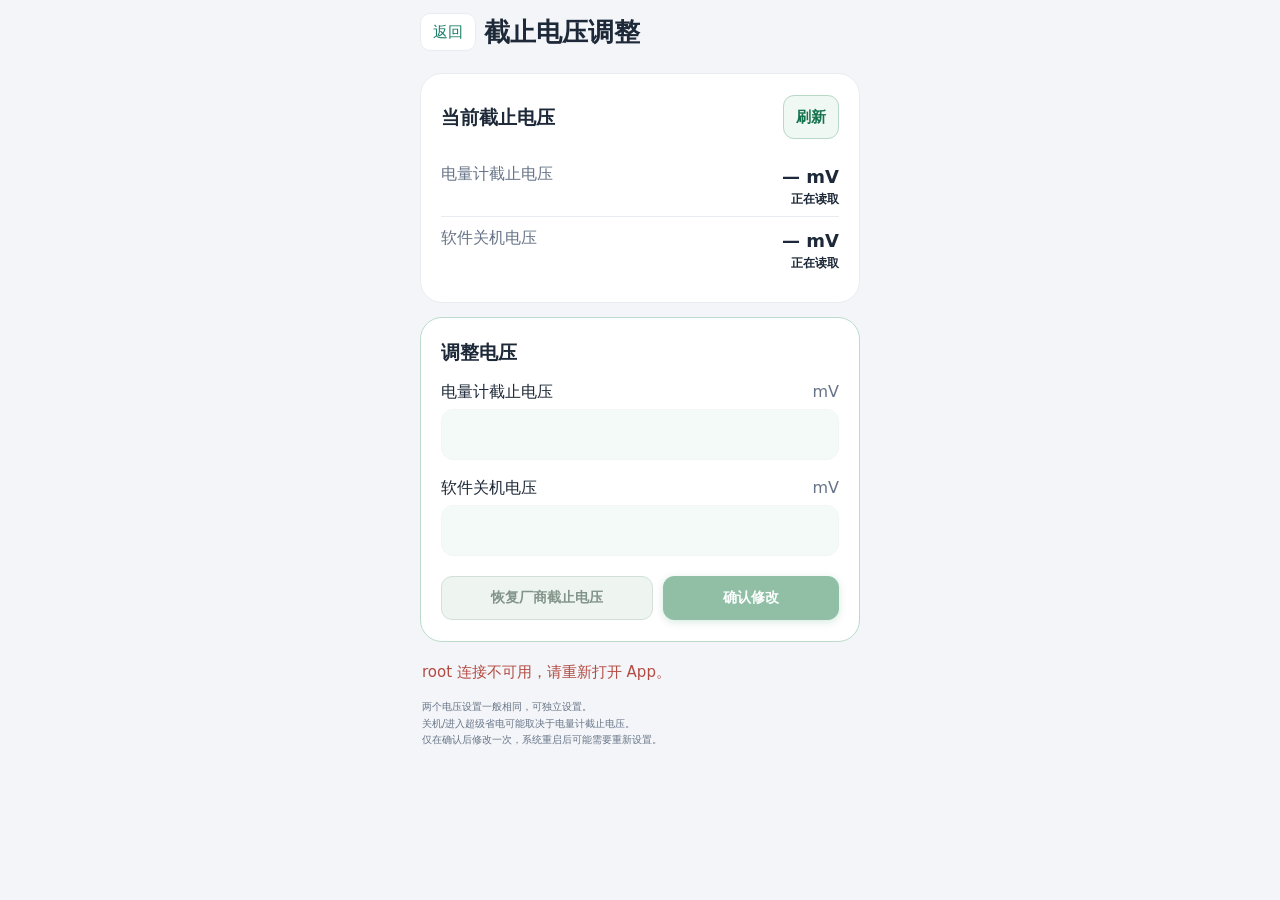
==== commit 739c861c: "v2.2" ====
--- a/src/main/assets/webroot/cutoff/index.html
+++ b/src/main/assets/webroot/cutoff/index.html
@@ -1,51 +1,52 @@
-<!doctype html>
-<html lang="zh-CN">
-<head>
-  <meta charset="utf-8">
-  <meta name="viewport" content="width=device-width,initial-scale=1,viewport-fit=cover">
-  <meta name="color-scheme" content="light dark">
-  <script>const systemDark=()=>{try{const d=window.AcoNative?.isSystemDark?.();if(typeof d==='boolean')return d}catch{}return matchMedia('(prefers-color-scheme: dark)').matches};try{const p=JSON.parse(localStorage.getItem('acol.theme.preference'));document.documentElement.dataset.theme=(p?.step==='auto'||!p?.step)?(systemDark()?'dark':'light'):(p.dark?'dark':'light')}catch{document.documentElement.dataset.theme=systemDark()?'dark':'light'}</script>
-  <title>截止电压调整</title>
-  <script>try{if(window.parent!==window&&new URLSearchParams(location.search).get('embedded')==='1'){const theme=window.parent.document.documentElement.dataset.theme;if(theme)document.documentElement.dataset.theme=theme}}catch{}document.documentElement.style.colorScheme=document.documentElement.dataset.theme==='dark'?'dark':'light';</script>
-  <link rel="stylesheet" href="style.css?v=acol-2.1">
-</head>
-<body>
-  <main>
-    <header><div class="page-heading"><a class="back" href="../index.html">返回</a><h1>截止电压调整</h1></div><button class="page-home" type="button" aria-label="返回主页" title="返回主页"><svg viewBox="0 0 24 24" aria-hidden="true"><path d="m3 10 9-7 9 7M5 9v11h5v-7h4v7h5V9"/></svg></button></header>
-    <section class="card" aria-labelledby="liveTitle">
-      <div class="section-title"><h2 id="liveTitle">当前截止电压</h2><button id="refresh" type="button">刷新</button></div>
-      <dl>
-        <div><dt>电量计截止电压</dt><dd id="termLive"><span class="voltage-value">— mV</span><span class="voltage-mode">正在读取</span></dd></div>
-        <div><dt>软件关机电压</dt><dd id="shutdownLive"><span class="voltage-value">— mV</span><span class="voltage-mode">正在读取</span></dd></div>
-      </dl>
-    </section>
-    <section class="card primary" aria-labelledby="editTitle">
-      <h2 id="editTitle">调整电压</h2>
-      <form id="voltageForm">
-        <label for="termInput">电量计截止电压 <span>mV</span></label>
-        <input id="termInput" type="number" inputmode="none" min="2600" max="3400" step="1" required readonly aria-haspopup="dialog" disabled>
-        <label for="shutdownInput">软件关机电压 <span>mV</span></label>
-        <input id="shutdownInput" type="number" inputmode="none" min="2600" max="3400" step="1" required readonly aria-haspopup="dialog" disabled>
-        <div class="actions"><button id="restore" type="button" disabled>恢复厂商截止电压</button><button id="apply" class="accent" type="submit" disabled>确认修改</button></div>
-      </form>
-    </section>
-    <p id="message" role="status" aria-live="polite"></p>
-    <footer>两个电压设置一般相同，可独立设置。<br>关机/进入超级省电可能取决于电量计截止电压。<br>仅在确认后修改一次，系统重启后可能需要重新设置。</footer>
-  </main>
-  <dialog id="confirmation" aria-labelledby="confirmTitle">
-    <h2 id="confirmTitle"></h2><p id="confirmText"></p>
-    <div class="dialog-actions"><button id="cancel" type="button">取消</button><button id="confirm" class="accent" type="button">确定</button></div>
-  </dialog>
-  <dialog id="lowVoltageConfirmation" aria-labelledby="lowVoltageTitle">
-    <h2 id="lowVoltageTitle">低电压风险确认</h2><p id="lowVoltageText"></p>
-    <div class="dialog-actions"><button id="lowVoltageCancel" type="button">取消</button><button id="lowVoltageConfirm" type="button">确认应用</button></div>
-  </dialog>
-  <dialog id="cutoffKeypad" class="numeric-keypad" aria-labelledby="cutoffKeypadTitle">
-    <div class="keypad-heading"><h3 id="cutoffKeypadTitle">修改电压</h3><div class="keypad-heading-actions"><small id="cutoffKeypadRange" class="keypad-range"></small><button id="cutoffKeypadCancel" type="button" aria-label="取消修改">取消</button><button id="cutoffKeypadApply" class="keypad-apply" type="button">确认</button></div></div>
-    <div class="keypad-readout"><output id="cutoffKeypadValue"></output><span>mV</span></div>
-    <p id="cutoffKeypadError" class="keypad-error" role="status" hidden></p>
-    <div class="keypad-grid"><button type="button" data-key="sign" aria-label="切换正负号">−</button><button type="button" data-key="clear">清空</button><button type="button" data-key="backspace" aria-label="退格">⌫</button><button type="button" data-key="1">1</button><button type="button" data-key="2">2</button><button type="button" data-key="3">3</button><button type="button" data-key="4">4</button><button type="button" data-key="5">5</button><button type="button" data-key="6">6</button><button type="button" data-key="7">7</button><button type="button" data-key="8">8</button><button type="button" data-key="9">9</button><button type="button" data-key="00">00</button><button type="button" data-key="0">0</button><button type="button" data-key="dot">.</button></div>
-  </dialog>
-  <script type="module" src="app.js?v=acol-2.1"></script>
-</body>
-</html>
+<!doctype html>
+<html lang="zh-CN">
+<head>
+  <meta charset="utf-8">
+  <meta name="viewport" content="width=device-width,initial-scale=1,viewport-fit=cover">
+  <script src="../viewport.js"></script>
+  <meta name="color-scheme" content="light dark">
+  <script>const systemDark=()=>{try{const d=window.AcoNative?.isSystemDark?.();if(typeof d==='boolean')return d}catch{}return matchMedia('(prefers-color-scheme: dark)').matches};try{const p=JSON.parse(localStorage.getItem('acol.theme.preference'));document.documentElement.dataset.theme=(p?.step==='auto'||!p?.step)?(systemDark()?'dark':'light'):(p.dark?'dark':'light')}catch{document.documentElement.dataset.theme=systemDark()?'dark':'light'}</script>
+  <title>截止电压调整</title>
+  <script>try{if(window.parent!==window&&new URLSearchParams(location.search).get('embedded')==='1'){const theme=window.parent.document.documentElement.dataset.theme;if(theme)document.documentElement.dataset.theme=theme}}catch{}document.documentElement.style.colorScheme=document.documentElement.dataset.theme==='dark'?'dark':'light';</script>
+  <link rel="stylesheet" href="style.css?v=acol-2.2">
+</head>
+<body>
+  <main>
+    <header><div class="page-heading"><a class="back" href="../index.html">返回</a><h1>截止电压调整</h1></div><button class="page-home" type="button" aria-label="返回主页" title="返回主页"><svg viewBox="0 0 24 24" aria-hidden="true"><path d="m3 10 9-7 9 7M5 9v11h5v-7h4v7h5V9"/></svg></button></header>
+    <section class="card" aria-labelledby="liveTitle">
+      <div class="section-title"><h2 id="liveTitle">当前截止电压</h2><button id="refresh" type="button">刷新</button></div>
+      <dl>
+        <div><dt>电量计截止电压</dt><dd id="termLive"><span class="voltage-value">— mV</span><span class="voltage-mode">正在读取</span></dd></div>
+        <div><dt>软件关机电压</dt><dd id="shutdownLive"><span class="voltage-value">— mV</span><span class="voltage-mode">正在读取</span></dd></div>
+      </dl>
+    </section>
+    <section class="card primary" aria-labelledby="editTitle">
+      <h2 id="editTitle">调整电压</h2>
+      <form id="voltageForm">
+        <label for="termInput">电量计截止电压 <span>mV</span></label>
+        <input id="termInput" type="number" inputmode="none" min="2600" max="3400" step="1" required readonly aria-haspopup="dialog" disabled>
+        <label for="shutdownInput">软件关机电压 <span>mV</span></label>
+        <input id="shutdownInput" type="number" inputmode="none" min="2600" max="3400" step="1" required readonly aria-haspopup="dialog" disabled>
+        <div class="actions"><button id="restore" type="button" disabled>恢复厂商截止电压</button><button id="apply" class="accent" type="submit" disabled>确认修改</button></div>
+      </form>
+    </section>
+    <p id="message" role="status" aria-live="polite"></p>
+    <footer>两个电压设置一般相同，可独立设置。<br>关机/进入超级省电可能取决于电量计截止电压。<br>仅在确认后修改一次，系统重启后可能需要重新设置。</footer>
+  </main>
+  <dialog id="confirmation" aria-labelledby="confirmTitle">
+    <h2 id="confirmTitle"></h2><p id="confirmText"></p>
+    <div class="dialog-actions"><button id="cancel" type="button">取消</button><button id="confirm" class="accent" type="button">确定</button></div>
+  </dialog>
+  <dialog id="lowVoltageConfirmation" aria-labelledby="lowVoltageTitle">
+    <h2 id="lowVoltageTitle">低电压风险确认</h2><p id="lowVoltageText"></p>
+    <div class="dialog-actions"><button id="lowVoltageCancel" type="button">取消</button><button id="lowVoltageConfirm" type="button">确认应用</button></div>
+  </dialog>
+  <dialog id="cutoffKeypad" class="numeric-keypad" aria-labelledby="cutoffKeypadTitle">
+    <div class="keypad-heading"><h3 id="cutoffKeypadTitle">修改电压</h3><div class="keypad-heading-actions"><small id="cutoffKeypadRange" class="keypad-range"></small><button id="cutoffKeypadCancel" type="button" aria-label="取消修改">取消</button><button id="cutoffKeypadApply" class="keypad-apply" type="button">确认</button></div></div>
+    <div class="keypad-readout"><output id="cutoffKeypadValue"></output><span>mV</span></div>
+    <p id="cutoffKeypadError" class="keypad-error" role="status" hidden></p>
+    <div class="keypad-grid"><button type="button" data-key="sign" aria-label="切换正负号">−</button><button type="button" data-key="clear">清空</button><button type="button" data-key="backspace" aria-label="退格">⌫</button><button type="button" data-key="1">1</button><button type="button" data-key="2">2</button><button type="button" data-key="3">3</button><button type="button" data-key="4">4</button><button type="button" data-key="5">5</button><button type="button" data-key="6">6</button><button type="button" data-key="7">7</button><button type="button" data-key="8">8</button><button type="button" data-key="9">9</button><button type="button" data-key="00">00</button><button type="button" data-key="0">0</button><button type="button" data-key="dot">.</button></div>
+  </dialog>
+  <script type="module" src="app.js?v=acol-2.2"></script>
+</body>
+</html>
--- a/src/main/assets/webroot/cutoff/style.css
+++ b/src/main/assets/webroot/cutoff/style.css
@@ -1,103 +1,135 @@
-:root{font-family:system-ui,-apple-system,"Noto Sans SC",sans-serif;color:#1d2938;background:#f3f5f8;--card:#fff;--muted:#677487;--line:#e8ecf1;--accent:#197e67;--subtle:#eaf6f0;color-scheme:light dark}
-*{box-sizing:border-box}body{margin:0}main{max-width:620px;margin:auto;padding:8px 20px calc(30px + env(safe-area-inset-bottom))}header{margin-bottom:25px}.eyebrow{font-size:12px;letter-spacing:.12em;color:var(--accent);font-weight:700}h1{font-size:28px;margin:10px 0}h2{font-size:17px;margin:0}.intro,.note,footer{color:var(--muted);line-height:1.65}.intro{font-size:14px}.card{background:var(--card);border:1px solid var(--line);border-radius:22px;padding:23px;margin-bottom:16px}.primary{border-color:#bcdacb}.section-title{display:flex;justify-content:space-between;align-items:center}button{font:inherit;font-size:13px;border:0;border-radius:10px;background:var(--subtle);color:var(--accent);padding:11px 15px;cursor:pointer}button:disabled,input:disabled{opacity:.5}input:focus-visible{outline:3px solid #5db39e;outline-offset:3px}button,button:focus,button:focus-visible,a:focus,a:focus-visible{outline:none;outline-offset:0}dl{margin:14px 0 0}dl>div{display:flex;justify-content:space-between;gap:14px;padding:13px 0;border-bottom:1px solid var(--line)}dl>div:last-child{border:0}dt{font-size:14px;color:var(--muted)}dd{font-size:14px;font-weight:600;margin:0;text-align:right}label{display:block;font-size:14px;margin:20px 0 8px}label span{float:right;color:var(--muted)}input[type=number]{width:100%;font:inherit;font-size:22px;color:inherit;background:var(--subtle);border:1px solid var(--line);border-radius:12px;padding:12px 14px}.note{font-size:12px;margin:12px 0 0}.actions,.dialog-actions{display:flex;gap:12px;justify-content:flex-end;margin-top:24px}.actions{flex-wrap:wrap}.dialog-actions{justify-content:space-between}.accent{background:var(--accent);color:white}#message{white-space:pre-wrap;font-size:13px;line-height:1.6;color:var(--accent)}#message.error{color:#b44b43}footer{font-size:11px;margin:22px 2px}dialog{color:inherit;background:var(--card);border:1px solid var(--line);border-radius:22px;padding:24px;width:min(390px,calc(100% - 36px));box-shadow:0 20px 90px #0003}dialog::backdrop{background:#12213188;backdrop-filter:blur(4px)}dialog>p{font-size:14px;line-height:1.75;white-space:pre-line}
-.page-heading{display:flex;align-items:center;gap:14px}.page-heading h1{font-size:24px}.back{display:inline-flex;align-items:center;justify-content:center;flex-shrink:0;text-decoration:none;font-size:13px;border:1px solid var(--line);border-radius:10px;background:#fff;color:var(--accent);padding:10px 14px}.back:focus-visible{outline:none}
-
-html,body{height:100%;overflow:hidden;overscroll-behavior:none;-webkit-text-size-adjust:100%;text-size-adjust:100%}
-html[data-theme-changing] *,html[data-theme-changing] *::before,html[data-theme-changing] *::after{transition:none!important;animation:none!important}
-body{position:fixed;inset:0}
-main{height:100vh;height:100dvh;overflow:hidden}
-
-*{-webkit-tap-highlight-color:transparent;-webkit-touch-callout:none}body{-webkit-user-select:none;user-select:none}input{-webkit-user-select:text;user-select:text}
-
-.dialog-actions button{color:#fff;font-weight:600;transition:none;appearance:none}
-.dialog-actions #confirm,.dialog-actions #lowVoltageConfirm{background:#c4443f}
-.dialog-actions #cancel,.dialog-actions #lowVoltageCancel{background:#078267}
-.dialog-actions button:disabled{opacity:1}
-
-:root[data-theme=dark]{color-scheme:dark;color:#e8f1ea;background:#000;--card:#080b09;--muted:#9aac9f;--line:#1b2920;--accent:#67dfa0;--subtle:#0c1b12}
-:root[data-theme=dark] body,:root[data-theme=dark] main{background:#000;color:#e8f1ea}
-:root[data-theme=dark] .card,:root[data-theme=dark] dialog{background:#080b09;border-color:#1b2920;color:#e8f1ea;box-shadow:none}
-:root[data-theme=dark] button,:root[data-theme=dark] .back{background:#0b110d;border-color:#23362a;color:#e8f1ea}
-:root[data-theme=dark] input[type=number]{background:#0a100c;border-color:#294333;color:#e8f1ea}
-:root[data-theme=dark] dl>div,:root[data-theme=dark] .line{border-color:#1d2a21}
-:root[data-theme=dark] .primary{border-color:#245638}
-:root[data-theme=dark] .intro,:root[data-theme=dark] .note,:root[data-theme=dark] footer,:root[data-theme=dark] dt{color:#9aac9f}
-:root[data-theme=dark] .page-heading h1,:root[data-theme=dark] h2,:root[data-theme=dark] h3{color:#e8f1ea}
-:root[data-theme=dark] #message{color:#75dfa4}
-:root[data-theme=dark] #message.error{color:#ff928b}
-:root[data-theme=dark] dialog::backdrop{background:#000b}
-
-/* Larger controls and tighter spacing; keep the fixed page height. */
-header{margin-bottom:16px;padding-top:8px}
-.page-heading{gap:12px}
-.page-heading h1{font-size:26px;line-height:1.25;margin:8px 0}
-h2{font-size:19px;line-height:1.3}
-.card{padding:21.5px 20px;margin-bottom:14px}
-button{font-size:15px;line-height:1.2;padding:9px 12px}
-.back{font-size:15px;line-height:1.2;padding:9px 12px}
-dl>div{gap:10px;padding:10px 0}
-dt,dd{font-size:16px;line-height:1.35}
-label{font-size:16px;line-height:1.3;margin:18px 0 6px}
-input[type=number]{font-size:24px;line-height:1.2;padding:10px 14px}
-.actions,.dialog-actions{gap:10px;margin-top:20px}
-#message{font-size:15px;line-height:1.4}
-dialog{padding:22px}
-dialog>p{font-size:16px;line-height:1.6}
-
-dt{white-space:nowrap}
-dd .voltage-value{font-size:18px;line-height:1.5;white-space:nowrap}
-dd .voltage-mode{font-size:15px;line-height:1.2;white-space:nowrap;margin-left:6px}
-dd .voltage-mode::before{content:'· '}
-@media(max-width:360px){
-  dl>div{align-items:center;padding-top:8px;padding-bottom:8px}
-  dd .voltage-value{display:block;line-height:1.2}
-  dd .voltage-mode{display:block;margin:2px 0 0}
-  dd .voltage-mode::before{content:none}
-}
-
-main{padding-top:0}
-
-.section-title button,.actions>button{min-height:44px;border:1px solid #b8d8c8;border-radius:11px;font-weight:600}
-.section-title button{background:#f0f8f3;color:#16734f}
-.actions>#restore{background:#f0f8f3;color:#176e4d;border-color:#a9d1bb}
-.actions>#apply,.actions>#apply:active{background:#168255;color:#fff;border-color:#168255;box-shadow:0 2px 8px #087e4a36}
-.actions>button:active,.section-title button:active{filter:brightness(.92)}
-.actions>button:disabled{opacity:.78;box-shadow:none;cursor:default}
-.actions>#restore:disabled{background:#e9f2ec;color:#60766a;border-color:#c6d8cc}
-.actions>#apply:disabled{background:#72ae8e;color:#fff;border-color:#72ae8e}
-
-:root[data-theme=dark] .section-title button,:root[data-theme=dark] .actions>#restore{background:#102319;color:#b8e4c7;border-color:#397651}
-:root[data-theme=dark] .actions>#apply,:root[data-theme=dark] .actions>#apply:active{background:#67dfa0;color:#06140b;border-color:#67dfa0;box-shadow:0 2px 10px #67dfa044}
-:root[data-theme=dark] .actions>#restore:disabled{background:#0c1710;color:#8da998;border-color:#294333}
-:root[data-theme=dark] .actions>#apply:disabled{background:#285e41;color:#d8f4e2;border-color:#397651}
-
-.numeric-keypad{position:fixed;inset:auto 0 0;margin:0 auto;width:min(100%,420px);max-width:100%;max-height:calc(100dvh - 12px);overflow-y:auto;border-radius:18px 18px 0 0;padding:14px 14px calc(24px + env(safe-area-inset-bottom));touch-action:manipulation;--accent:#197e67;--subtle:#eaf6f0}
-.keypad-heading{display:flex;align-items:center;justify-content:space-between;gap:10px;margin-bottom:12px}
-.keypad-heading h3{font-size:14px;margin:0;min-width:0;flex:1}
-.keypad-heading-actions{display:flex;align-items:center;flex-shrink:0;gap:8px}
-.keypad-heading button{min-height:34px;padding:5px 10px;font-size:12px}
-.keypad-range{max-width:92px;color:var(--muted);font-size:10px;line-height:1.35;text-align:right;white-space:pre-line}
-.keypad-readout{display:flex;align-items:baseline;justify-content:flex-end;gap:8px;padding:10px 12px;margin-bottom:10px;border:1px solid #b8d8c8;border-radius:10px;background:var(--subtle)}
-.keypad-readout output{font-size:28px;line-height:1.4;font-weight:600;overflow:hidden;text-overflow:ellipsis}
-.keypad-readout span{font-size:13px;color:var(--muted)}
-.keypad-grid{display:grid;grid-template-columns:repeat(3,minmax(0,1fr));gap:6px}
-.keypad-grid button{min-height:44px;padding:6px;font-size:21px;border-radius:9px;background:var(--card);border:1px solid var(--line)}
-.keypad-grid button[data-key=clear]{font-size:13px}
-.keypad-grid button:nth-child(-n+3){background:#f6f8fb}
-.keypad-grid button:disabled{cursor:default;opacity:.28}
-.keypad-heading-actions #cutoffKeypadCancel{background:#f0f8f3;color:#176e4d;border-color:#a9d1bb}
-.keypad-heading-actions #cutoffKeypadApply,.keypad-heading-actions #cutoffKeypadApply:active{background:#168255;color:#fff;border-color:#168255;font-weight:600}
-.numeric-keypad .keypad-error{font-size:11px;line-height:1.5;color:#b44b43;margin:0 0 9px}
-:root[data-theme=dark] .numeric-keypad{--accent:#67dfa0;--subtle:#0c1b12}
-:root[data-theme=dark] .keypad-readout{background:#0c1b12;border-color:#245638}
-:root[data-theme=dark] .keypad-grid button{background:#0a100c;border-color:#294333;color:#e8f1ea}
-:root[data-theme=dark] .keypad-grid button:nth-child(-n+3){background:#101813}
-:root[data-theme=dark] .keypad-heading-actions #cutoffKeypadCancel{background:#102319;color:#b8e4c7;border-color:#397651}
-:root[data-theme=dark] .keypad-heading-actions #cutoffKeypadApply,:root[data-theme=dark] .keypad-heading-actions #cutoffKeypadApply:active{background:#67dfa0;color:#06140b;border-color:#67dfa0}
-
-main>header{display:flex;align-items:center;justify-content:space-between;gap:8px}
-main>header .page-heading{min-width:0}
-button.page-home{display:inline-flex;align-items:center;justify-content:center;flex:0 0 36px;width:36px;height:36px;min-height:36px;padding:7px;border:0;background:transparent;color:var(--accent)}
-.page-home svg{display:block;width:22px;height:22px;fill:none;stroke:currentColor;stroke-width:1.8;stroke-linecap:round;stroke-linejoin:round}
-
-.page-home[hidden]{display:none!important}
+:root{font-family:system-ui,-apple-system,"Noto Sans SC",sans-serif;color:#1d2938;background:#f3f5f8;--card:#fff;--muted:#677487;--line:#e8ecf1;--accent:#197e67;--subtle:#eaf6f0;color-scheme:light dark}
+*{box-sizing:border-box}body{margin:0}main{max-width:620px;margin:auto;padding:8px 20px calc(30px + env(safe-area-inset-bottom))}header{margin-bottom:25px}.eyebrow{font-size:12px;letter-spacing:.12em;color:var(--accent);font-weight:700}h1{font-size:28px;margin:10px 0}h2{font-size:17px;margin:0}.intro,.note,footer{color:var(--muted);line-height:1.65}.intro{font-size:14px}.card{background:var(--card);border:1px solid var(--line);border-radius:22px;padding:23px;margin-bottom:16px}.primary{border-color:#bcdacb}.section-title{display:flex;justify-content:space-between;align-items:center}button{font:inherit;font-size:13px;border:0;border-radius:10px;background:var(--subtle);color:var(--accent);padding:11px 15px;cursor:pointer}button:disabled,input:disabled{opacity:.5}input:focus-visible{outline:3px solid #5db39e;outline-offset:3px}button,button:focus,button:focus-visible,a:focus,a:focus-visible{outline:none;outline-offset:0}dl{margin:14px 0 0}dl>div{display:flex;justify-content:space-between;gap:14px;padding:13px 0;border-bottom:1px solid var(--line)}dl>div:last-child{border:0}dt{font-size:14px;color:var(--muted)}dd{font-size:14px;font-weight:600;margin:0;text-align:right}label{display:block;font-size:14px;margin:20px 0 8px}label span{float:right;color:var(--muted)}input[type=number]{width:100%;font:inherit;font-size:22px;color:inherit;background:var(--subtle);border:1px solid var(--line);border-radius:12px;padding:12px 14px}.note{font-size:12px;margin:12px 0 0}.actions,.dialog-actions{display:flex;gap:12px;justify-content:flex-end;margin-top:24px}.actions{flex-wrap:wrap}.dialog-actions{justify-content:space-between}.accent{background:var(--accent);color:white}#message{white-space:pre-wrap;font-size:13px;line-height:1.6;color:var(--accent)}#message.error{color:#b44b43}footer{font-size:11px;margin:22px 2px}dialog{color:inherit;background:var(--card);border:1px solid var(--line);border-radius:22px;padding:24px;width:min(390px,calc(100% - 36px));box-shadow:0 20px 90px #0003}dialog::backdrop{background:#12213188;backdrop-filter:blur(4px)}dialog>p{font-size:14px;line-height:1.75;white-space:pre-line}
+.page-heading{display:flex;align-items:center;gap:14px}.page-heading h1{font-size:24px}.back{display:inline-flex;align-items:center;justify-content:center;flex-shrink:0;text-decoration:none;font-size:13px;border:1px solid var(--line);border-radius:10px;background:#fff;color:var(--accent);padding:10px 14px}.back:focus-visible{outline:none}
+
+html,body{height:100%;overflow:hidden;overscroll-behavior:none;-webkit-text-size-adjust:100%;text-size-adjust:100%}
+html[data-theme-changing] *,html[data-theme-changing] *::before,html[data-theme-changing] *::after{transition:none!important;animation:none!important}
+body{position:fixed;inset:0}
+main{height:100vh;height:100dvh;overflow:hidden}
+
+*{-webkit-tap-highlight-color:transparent;-webkit-touch-callout:none}body{-webkit-user-select:none;user-select:none}input{-webkit-user-select:text;user-select:text}
+
+.dialog-actions button{color:#fff;font-weight:600;transition:none;appearance:none}
+.dialog-actions #confirm,.dialog-actions #lowVoltageConfirm{background:#c4443f}
+.dialog-actions #cancel,.dialog-actions #lowVoltageCancel{background:#078267}
+.dialog-actions button:disabled{opacity:1}
+
+:root[data-theme=dark]{color-scheme:dark;color:#e8f1ea;background:#000;--card:#080b09;--muted:#9aac9f;--line:#1b2920;--accent:#67dfa0;--subtle:#0c1b12}
+:root[data-theme=dark] body,:root[data-theme=dark] main{background:#000;color:#e8f1ea}
+:root[data-theme=dark] .card,:root[data-theme=dark] dialog{background:#080b09;border-color:#1b2920;color:#e8f1ea;box-shadow:none}
+:root[data-theme=dark] button,:root[data-theme=dark] .back{background:#0b110d;border-color:#23362a;color:#e8f1ea}
+:root[data-theme=dark] input[type=number]{background:#0a100c;border-color:#294333;color:#e8f1ea}
+:root[data-theme=dark] dl>div,:root[data-theme=dark] .line{border-color:#1d2a21}
+:root[data-theme=dark] .primary{border-color:#245638}
+:root[data-theme=dark] .intro,:root[data-theme=dark] .note,:root[data-theme=dark] footer,:root[data-theme=dark] dt{color:#9aac9f}
+:root[data-theme=dark] .page-heading h1,:root[data-theme=dark] h2,:root[data-theme=dark] h3{color:#e8f1ea}
+:root[data-theme=dark] #message{color:#75dfa4}
+:root[data-theme=dark] #message.error{color:#ff928b}
+:root[data-theme=dark] dialog::backdrop{background:#000b}
+
+/* Larger controls and tighter spacing; keep the fixed page height. */
+header{margin-bottom:16px;padding-top:8px}
+.page-heading{gap:12px}
+.page-heading h1{font-size:26px;line-height:1.25;margin:8px 0}
+h2{font-size:19px;line-height:1.3}
+.card{padding:21.5px 20px;margin-bottom:14px}
+button{font-size:15px;line-height:1.2;padding:9px 12px}
+.back{font-size:15px;line-height:1.2;padding:9px 12px}
+dl>div{gap:10px;padding:10px 0}
+dt,dd{font-size:16px;line-height:1.35}
+label{font-size:16px;line-height:1.3;margin:18px 0 6px}
+input[type=number]{font-size:24px;line-height:1.2;padding:10px 14px}
+.actions,.dialog-actions{gap:10px;margin-top:20px}
+#message{font-size:15px;line-height:1.4}
+dialog{padding:22px}
+dialog>p{font-size:16px;line-height:1.6}
+
+dt{white-space:nowrap}
+dd .voltage-value{font-size:18px;line-height:1.5;white-space:nowrap}
+dd .voltage-mode{font-size:15px;line-height:1.2;white-space:nowrap;margin-left:6px}
+dd .voltage-mode::before{content:'· '}
+@media(max-width:360px){
+  dl>div{align-items:center;padding-top:8px;padding-bottom:8px}
+  dd .voltage-value{display:block;line-height:1.2}
+  dd .voltage-mode{display:block;margin:2px 0 0}
+  dd .voltage-mode::before{content:none}
+}
+
+main{padding-top:0}
+
+.section-title button,.actions>button{min-height:44px;border:1px solid #b8d8c8;border-radius:11px;font-weight:600}
+.section-title button{background:#f0f8f3;color:#16734f}
+.actions>#restore{background:#f0f8f3;color:#176e4d;border-color:#a9d1bb}
+.actions>#apply,.actions>#apply:active{background:#168255;color:#fff;border-color:#168255;box-shadow:0 2px 8px #087e4a36}
+.actions>button:active,.section-title button:active{filter:brightness(.92)}
+.actions>button:disabled{opacity:.78;box-shadow:none;cursor:default}
+.actions>#restore:disabled{background:#e9f2ec;color:#60766a;border-color:#c6d8cc}
+.actions>#apply:disabled{background:#72ae8e;color:#fff;border-color:#72ae8e}
+
+:root[data-theme=dark] .section-title button,:root[data-theme=dark] .actions>#restore{background:#102319;color:#b8e4c7;border-color:#397651}
+:root[data-theme=dark] .actions>#apply,:root[data-theme=dark] .actions>#apply:active{background:#67dfa0;color:#06140b;border-color:#67dfa0;box-shadow:0 2px 10px #67dfa044}
+:root[data-theme=dark] .actions>#restore:disabled{background:#0c1710;color:#8da998;border-color:#294333}
+:root[data-theme=dark] .actions>#apply:disabled{background:#285e41;color:#d8f4e2;border-color:#397651}
+
+.numeric-keypad{position:fixed;inset:auto 0 0;margin:0 auto;width:min(100%,420px);max-width:100%;max-height:calc(100dvh - 12px);overflow-y:auto;border-radius:18px 18px 0 0;padding:14px 14px calc(24px + env(safe-area-inset-bottom));touch-action:manipulation;--accent:#197e67;--subtle:#eaf6f0}
+.keypad-heading{display:flex;align-items:center;justify-content:space-between;gap:10px;margin-bottom:12px}
+.keypad-heading h3{font-size:14px;margin:0;min-width:0;flex:1}
+.keypad-heading-actions{display:flex;align-items:center;flex-shrink:0;gap:8px}
+.keypad-heading button{min-height:34px;padding:5px 10px;font-size:12px}
+.keypad-range{max-width:92px;color:var(--muted);font-size:10px;line-height:1.35;text-align:right;white-space:pre-line}
+.keypad-readout{display:flex;align-items:baseline;justify-content:flex-end;gap:8px;padding:10px 12px;margin-bottom:10px;border:1px solid #b8d8c8;border-radius:10px;background:var(--subtle)}
+.keypad-readout output{font-size:28px;line-height:1.4;font-weight:600;overflow:hidden;text-overflow:ellipsis}
+.keypad-readout span{font-size:13px;color:var(--muted)}
+.keypad-grid{display:grid;grid-template-columns:repeat(3,minmax(0,1fr));gap:6px}
+.keypad-grid button{min-height:44px;padding:6px;font-size:21px;border-radius:9px;background:var(--card);border:1px solid var(--line)}
+.keypad-grid button[data-key=clear]{font-size:13px}
+.keypad-grid button:nth-child(-n+3){background:#f6f8fb}
+.keypad-grid button:disabled{cursor:default;opacity:.28}
+.keypad-heading-actions #cutoffKeypadCancel{background:#f0f8f3;color:#176e4d;border-color:#a9d1bb}
+.keypad-heading-actions #cutoffKeypadApply,.keypad-heading-actions #cutoffKeypadApply:active{background:#168255;color:#fff;border-color:#168255;font-weight:600}
+.numeric-keypad .keypad-error{font-size:11px;line-height:1.5;color:#b44b43;margin:0 0 9px}
+:root[data-theme=dark] .numeric-keypad{--accent:#67dfa0;--subtle:#0c1b12}
+:root[data-theme=dark] .keypad-readout{background:#0c1b12;border-color:#245638}
+:root[data-theme=dark] .keypad-grid button{background:#0a100c;border-color:#294333;color:#e8f1ea}
+:root[data-theme=dark] .keypad-grid button:nth-child(-n+3){background:#101813}
+:root[data-theme=dark] .keypad-heading-actions #cutoffKeypadCancel{background:#102319;color:#b8e4c7;border-color:#397651}
+:root[data-theme=dark] .keypad-heading-actions #cutoffKeypadApply,:root[data-theme=dark] .keypad-heading-actions #cutoffKeypadApply:active{background:#67dfa0;color:#06140b;border-color:#67dfa0}
+
+main>header{display:flex;align-items:center;justify-content:space-between;gap:8px}
+main>header .page-heading{min-width:0}
+button.page-home{display:inline-flex;align-items:center;justify-content:center;flex:0 0 36px;width:36px;height:36px;min-height:36px;padding:7px;border:0;background:transparent;color:var(--accent)}
+.page-home svg{display:block;width:22px;height:22px;fill:none;stroke:currentColor;stroke-width:1.8;stroke-linecap:round;stroke-linejoin:round}
+
+.page-home[hidden]{display:none!important}
+
+/* Match the parent reading column and keep controls reachable on short windows. */
+main{max-width:480px;display:flex;flex-direction:column;min-height:0;padding-bottom:12px;overflow-x:hidden;overflow-y:auto;overscroll-behavior-y:contain;touch-action:pan-y}
+main>header,main>.card{flex:none}
+main>header .page-heading{flex:1;gap:8px}
+.page-heading h1{font-size:clamp(20px,6vw,26px);white-space:nowrap}
+main>footer{margin:10px 2px 0;font-size:10px;overflow-wrap:anywhere}
+main>#message{margin:6px 2px;max-height:56px;overflow-y:auto;flex-shrink:0;overflow-wrap:anywhere}
+main>#message:empty{display:none}
+dl>div{min-width:0}
+dd{min-width:0}
+dd .voltage-value{display:block}
+dd .voltage-mode{display:block;margin:2px 0 0;font-size:12px}
+dd .voltage-mode::before{content:none}
+.actions{display:grid;grid-template-columns:minmax(0,1.2fr) minmax(0,1fr)}
+.actions>button{min-width:0;padding-inline:6px;font-size:14px}
+dialog{max-height:calc(100dvh - 24px);overflow-y:auto;overflow-wrap:anywhere}
+.keypad-heading{flex-wrap:wrap;gap:6px}
+.keypad-heading h3{flex-basis:100%}
+.keypad-heading-actions{width:100%;justify-content:flex-end}
+@media(max-height:740px){
+  main>header{margin-bottom:10px}
+  main>.card{padding:15px 16px;margin-bottom:10px}
+  dl>div{padding-block:7px}
+  label{margin-top:12px}
+  .actions{margin-top:14px}
+}
+@media(max-height:590px){
+  main>footer{padding-bottom:8px}
+  .numeric-keypad .keypad-grid button{min-height:32px;padding:3px}
+  .numeric-keypad .keypad-readout{padding-block:3px;margin-bottom:5px}
+}
